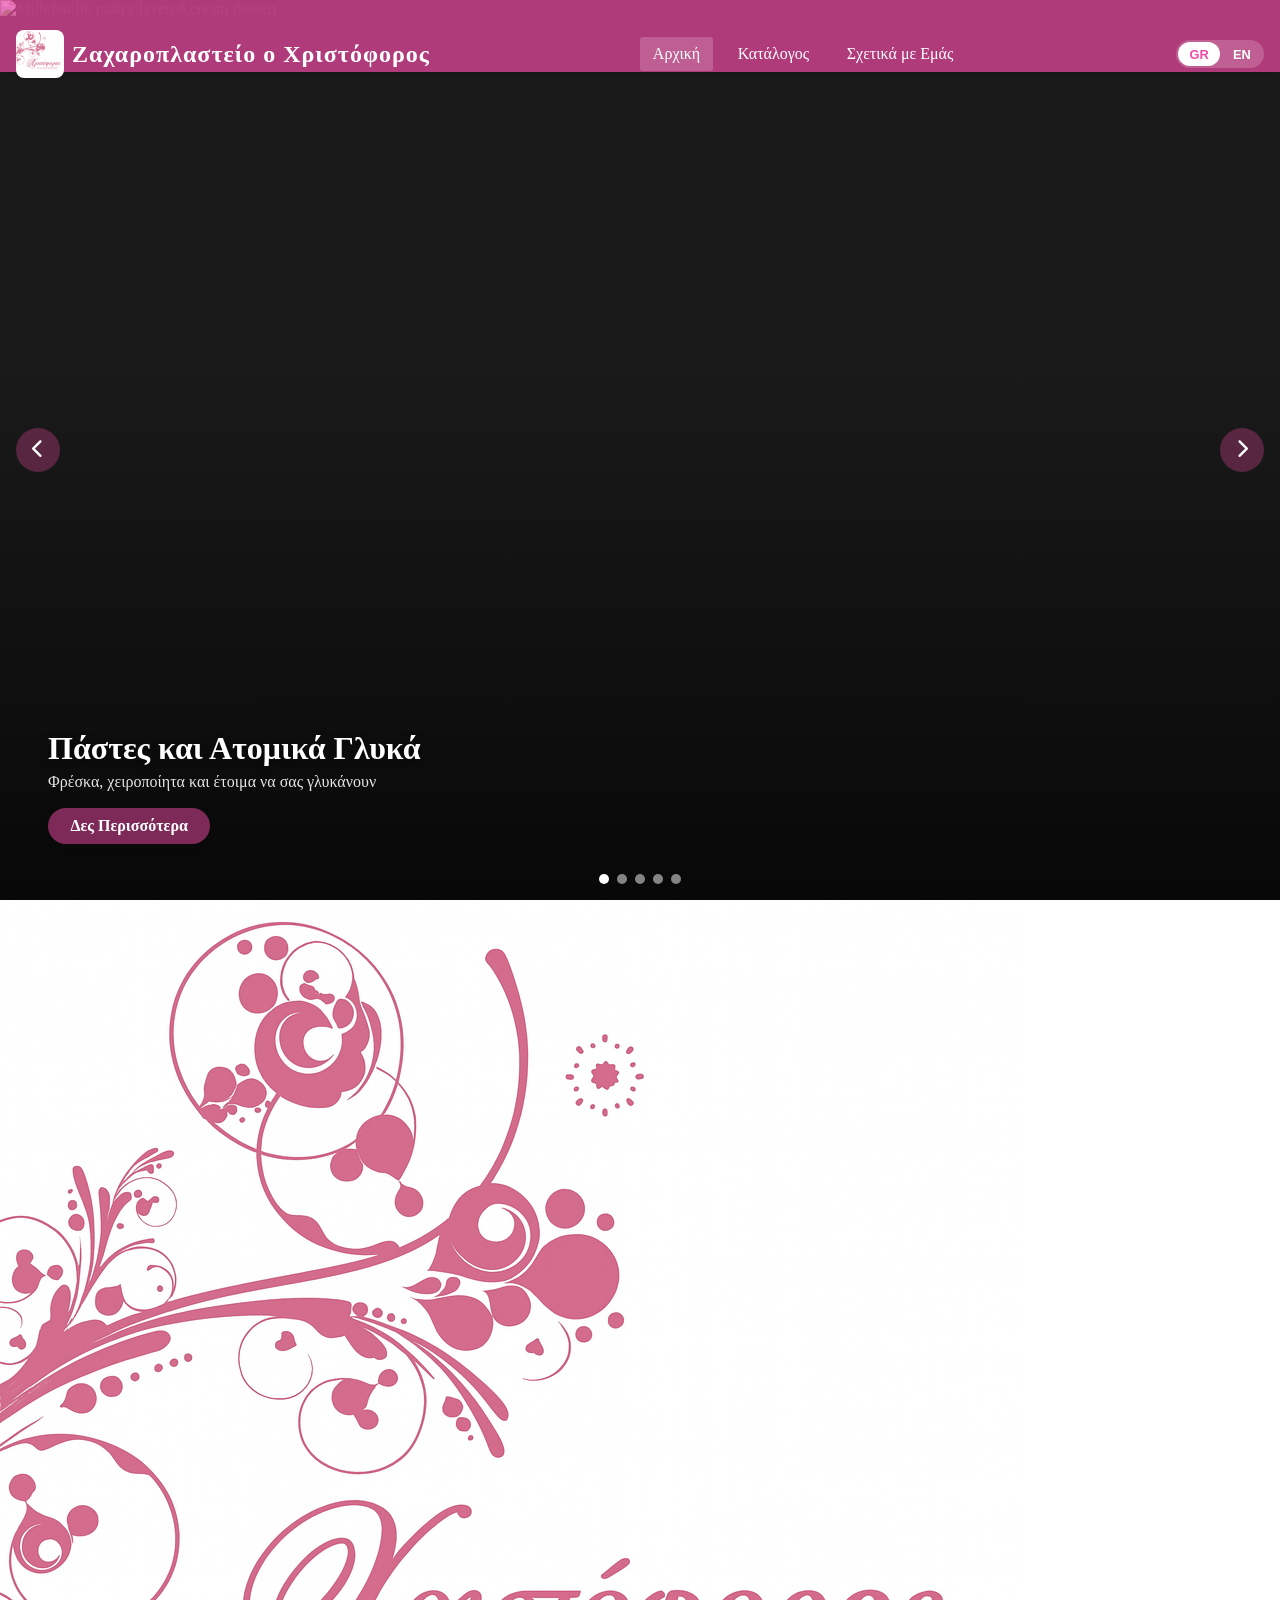
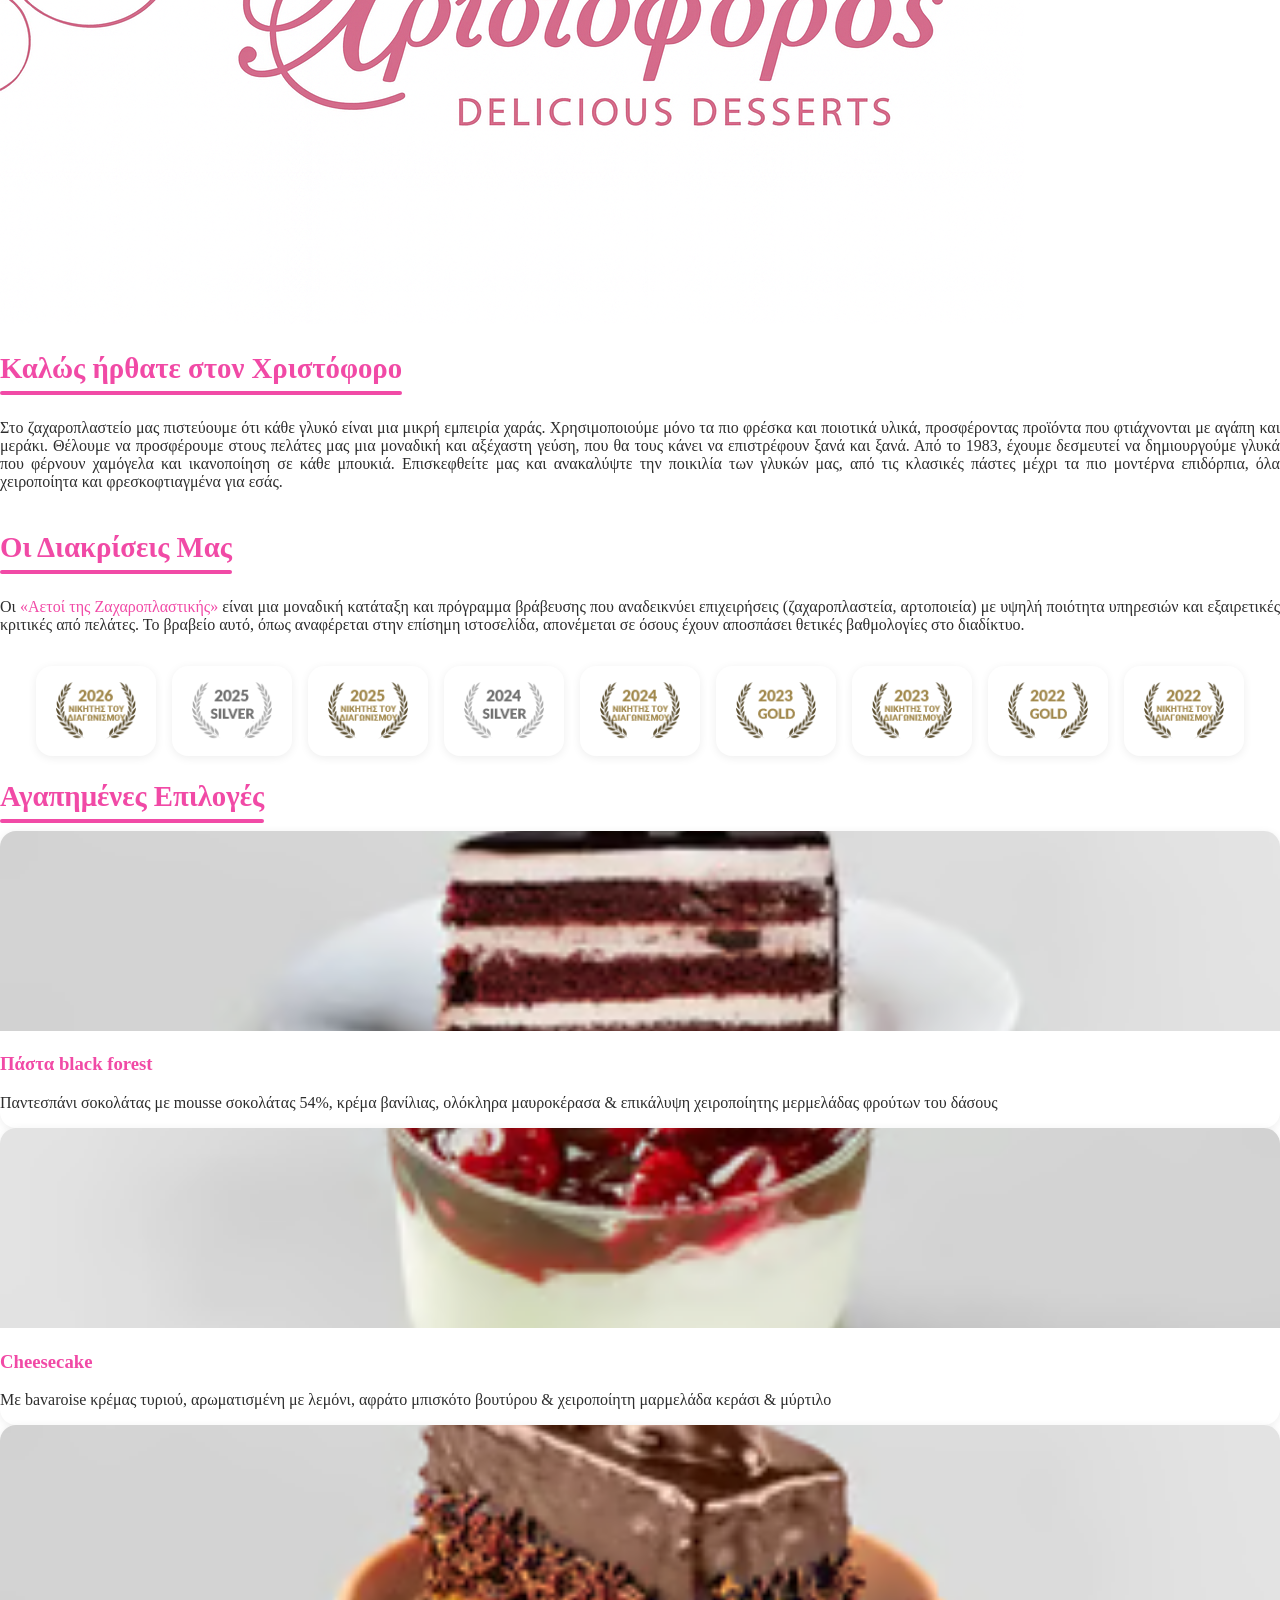
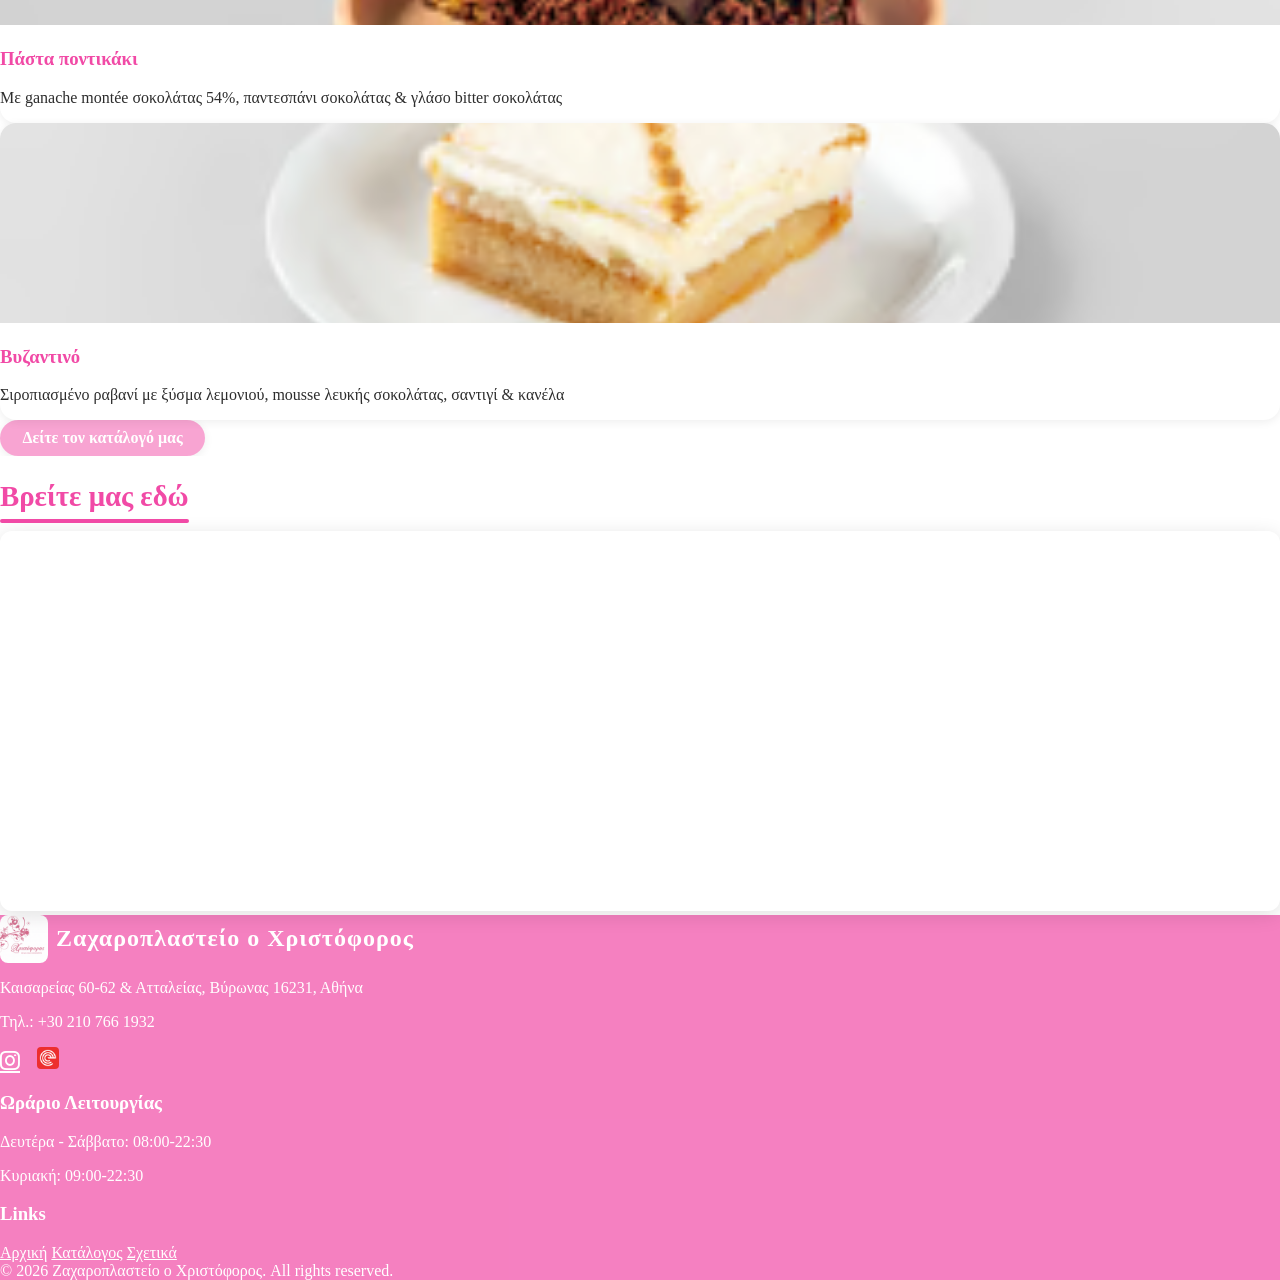
==== index.html @ ccb41dc7 "Add awards section with styling and medal icons" ====
<!DOCTYPE html>
<html lang="el">
<head>
  <meta charset="UTF-8" />
  <meta name="viewport" content="width=device-width, initial-scale=1.0" />
  <title>Ζαχαροπλαστείο Ο Χριστόφορος</title>
  <script src="https://cdn.tailwindcss.com"></script>
  <link rel="stylesheet" href="https://cdnjs.cloudflare.com/ajax/libs/font-awesome/6.5.0/css/all.min.css" />
  <link rel="stylesheet" href="assets/styles.css" />
  <link rel="icon" type="image/svg+xml" href="assets/icons/favicon.svg" />
</head>
<body>
  <!-- CAROUSEL -->
  <section id="carousel" aria-label="Featured items carousel">

    <div class="slide active">
      <img class="slide-img" src="https://images.unsplash.com/photo-1694449053032-c48fd40fce89?q=80&w=1255&auto=format&fit=crop&ixlib=rb-4.1.0&ixid=M3wxMjA3fDB8MHxwaG90by1wYWdlfHx8fGVufDB8fHx8fA%3D%3D" alt="Millefeuille pastry layered cream dessert" />
      <div class="slide-overlay"></div>
      <div class="slide-caption">
        <h2 data-i18n="slide1-title">Πάστες και Ατομικά Γλυκά</h2>
        <p data-i18n="slide1-desc">Φρέσκα, χειροποίητα και έτοιμα να σας γλυκάνουν</p>
      </div>
    </div>

    <div class="slide">
      <img class="slide-img" src="https://images.unsplash.com/photo-1634560604992-7784a29bc419?q=80&w=1170&auto=format&fit=crop&ixlib=rb-4.1.0&ixid=M3wxMjA3fDB8MHxwaG90by1wYWdlfHx8fGVufDB8fHx8fA%3D%3D" alt="Colorful French macarons close-up" />
      <div class="slide-overlay"></div>
      <div class="slide-caption">
        <h2 data-i18n="slide2-title">Μακαρόν</h2>
        <p data-i18n="slide2-desc">Φρέσκα, χειροποίητα μακαρόν με εκλεκτές γεμίσεις και μοναδικές γεύσεις</p>
      </div>
    </div>

    <div class="slide">
      <img class="slide-img" src="https://images.unsplash.com/photo-1741244133035-660d79b51bfd?q=80&w=1074&auto=format&fit=crop&ixlib=rb-4.1.0&ixid=M3wxMjA3fDB8MHxwaG90by1wYWdlfHx8fGVufDB8fHx8fA%3D%3D" alt="Luxury chocolate dessert close-up plating" />
      <div class="slide-overlay"></div>
      <div class="slide-caption">
        <h2 data-i18n="slide3-title">Σοκολατένιες Δημιουργίες</h2>
        <p data-i18n="slide3-desc">Χειροποίητα γλυκά σοκολάτας, πάντα φρέσκα και απολαυστικά</p>
      </div>
    </div>

    <div class="slide">
      <img class="slide-img" src="https://images.unsplash.com/photo-1702742619040-66993ac46ae4?q=80&w=1170&auto=format&fit=crop&ixlib=rb-4.1.0&ixid=M3wxMjA3fDB8MHxwaG90by1wYWdlfHx8fGVufDB8fHx8fA%3D%3D" alt="Fresh baked goods" />
      <div class="slide-overlay"></div>
      <div class="slide-caption">
        <h2 data-i18n="slide4-title">Βουτήματα και Κεράσματα</h2>
        <p data-i18n="slide4-desc">Φρέσκα και πεντανόστιμα βουτήματα και κεράσματα, ιδανικά για κάθε στιγμή</p>
      </div>
    </div>

    <div class="slide">
      <img class="slide-img" src="https://images.unsplash.com/photo-1560801619-01d71da0f70c?q=80&w=1170&auto=format&fit=crop&ixlib=rb-4.1.0&ixid=M3wxMjA3fDB8MHxwaG90by1wYWdlfHx8fGVufDB8fHx8fA%3D%3D" alt="Artisan ice cream scoops and syrup desserts" />
      <div class="slide-overlay"></div>
      <div class="slide-caption">
        <h2 data-i18n="slide5-title">Χειροποίητο Παγωτό</h2>
        <p data-i18n="slide5-desc">Φρέσκο παγωτάκι που μπορείς να απολαύσεις είτε στο χέρι είτε και σε οικογενειακό μέγεθος</p>
      </div>
    </div>

    <!-- Controls -->
    <button class="carousel-arrow" id="prev-btn" aria-label="Previous"><i class="fa fa-chevron-left"></i></button>
    <button class="carousel-arrow" id="next-btn" aria-label="Next"><i class="fa fa-chevron-right"></i></button>
    <a href="menu.html" class="btn-primary" data-i18n="carousel-btn-order">Δες Περισσότερα</a>
    <div id="dots">
      <span class="dot active" data-idx="0"></span>
      <span class="dot" data-idx="1"></span>
      <span class="dot" data-idx="2"></span>
      <span class="dot" data-idx="3"></span>
      <span class="dot" data-idx="4"></span>
    </div>
  </section>

  <!-- INTRO  -->
  <section id="intro" class="py-12 px-6">
    <div class="max-w-6xl mx-auto">
      <div class="grid grid-cols-1 sm:grid-cols-2 gap-6 items-center">
        <!-- Left: Logo -->
        <div class="flex justify-center">
          <img src="assets/icons/logo.png" alt="logo" class="max-w-full sm:max-w-xs md:max-w-sm lg:max-w-md" />
        </div>
        <!-- Right: Text -->
        <div>
          <h2 class="section-title" data-i18n="intro-title">Καλώς ήρθατε στον Χριστόφορο</h2>
          <p class="mt-6 text-lg leading-relaxed text-gray-700" data-i18n="intro-text">
            Στο ζαχαροπλαστείο μας πιστεύουμε ότι κάθε γλυκό είναι μια μικρή εμπειρία χαράς. 
            Χρησιμοποιούμε μόνο τα πιο φρέσκα και ποιοτικά υλικά, προσφέροντας προϊόντα που φτιάχνονται με αγάπη και μεράκι. 
            Θέλουμε να προσφέρουμε στους πελάτες μας μια μοναδική και αξέχαστη γεύση, που θα τους κάνει να επιστρέφουν ξανά και ξανά.
            Από το 1983, έχουμε δεσμευτεί να δημιουργούμε γλυκά που φέρνουν χαμόγελα και ικανοποίηση σε κάθε μπουκιά.
            Επισκεφθείτε μας και ανακαλύψτε την ποικιλία των γλυκών μας, από τις κλασικές πάστες μέχρι τα πιο μοντέρνα επιδόρπια, όλα χειροποίητα και φρεσκοφτιαγμένα για εσάς.
          </p>
        </div>
      </div>
    </div>
  </section>

  <!-- AWARDS -->
  <section id="awards" class="py-12 px-6">
    <div class="max-w-6xl mx-auto">
      <div class="text-center mb-8">
        <h2 class="section-title mx-auto">Οι Διακρίσεις Μας</h2>
        <p class="max-w-3xl mx-auto text-gray-700 mt-4 text-lg">
          Οι <a href="https://www.aetoitiszaxaroplastikis.eu/about" target="_blank" rel="noopener noreferrer" class="text-primary">«Αετοί της Ζαχαροπλαστικής»</a>
          είναι μια μοναδική κατάταξη και πρόγραμμα βράβευσης που αναδεικνύει επιχειρήσεις (ζαχαροπλαστεία, αρτοποιεία) με υψηλή ποιότητα υπηρεσιών και εξαιρετικές κριτικές από πελάτες.
          Το βραβείο αυτό, όπως αναφέρεται στην επίσημη ιστοσελίδα, απονέμεται σε όσους έχουν αποσπάσει θετικές βαθμολογίες στο διαδίκτυο.
        </p>
      </div>

      <div class="awards-list">
        <div class="award-card">
          <img src="assets/icons/medals/laureate_medal_2026.png" alt="Laureate Medal 2026" />
        </div>
        <div class="award-card">
          <img src="assets/icons/medals/silver_medal_2025.png" alt="Silver Medal 2025" />
        </div>
        <div class="award-card">
          <img src="assets/icons/medals/laureate_medal_2025.png" alt="Laureate Medal 2025" />
        </div>
        <div class="award-card">
          <img src="assets/icons/medals/silver_medal_2024.png" alt="Silver Medal 2024" />
        </div>
        <div class="award-card">
          <img src="assets/icons/medals/laureate_medal_2024.png" alt="Laureate Medal 2024" />
        </div>
        <div class="award-card">
          <img src="assets/icons/medals/gold_medal_2023.png" alt="Gold Medal 2023" />
        </div>
        <div class="award-card">
          <img src="assets/icons/medals/laureate_medal_2023.png" alt="Laureate Medal 2023" />
        </div>
        <div class="award-card">
          <img src="assets/icons/medals/gold_medal_2022.png" alt="Gold Medal 2022" />
        </div>
        <div class="award-card">
          <img src="assets/icons/medals/laureate_medal_2022.png" alt="Laureate Medal 2022" />
        </div>
      </div>
    </div>
  </section>

  <!-- FEATURED ITEMS -->
  <section class="py-12 px-6">
    <div class="max-w-7xl mx-auto">
      <div class="text-center mb-12">
        <h2 class="section-title mx-auto" data-i18n="featured-title">Αγαπημένες Επιλογές</h2>
      </div>
      <div class="grid grid-cols-1 sm:grid-cols-2 lg:grid-cols-4 gap-8">

        <div class="feat-card">
          <img src="assets/menu/black-forest.avif" alt="Black Forest Pastry" />
          <div class="p-4">
            <h3 class="font-bold text-lg" data-i18n="feat1-name">Πάστα black forest</h3>
            <p class="text-gray-500 text-sm mt-1" data-i18n="feat1-desc"> Παντεσπάνι σοκολάτας με mousse σοκολάτας 54%, κρέμα βανίλιας, ολόκληρα μαυροκέρασα & επικάλυψη χειροποίητης μερμελάδας φρούτων του δάσους</p>
          </div>
        </div>

        <div class="feat-card">
          <img src="assets/menu/cheesecake.avif" alt="Cheesecake" />
          <div class="p-4">
            <h3 class="font-bold text-lg" data-i18n="feat2-name">Cheesecake</h3>
            <p class="text-gray-500 text-sm mt-1" data-i18n="feat2-desc"> Με bavaroise κρέμας τυριού, αρωματισμένη με λεμόνι, αφράτο μπισκότο βουτύρου & χειροποίητη μαρμελάδα κεράσι & μύρτιλο</p>
          </div>
        </div>

        <div class="feat-card">
          <img src="assets/menu/pasta-pontikaki.avif" alt="Pasta mice" />
          <div class="p-4">
            <h3 class="font-bold text-lg" data-i18n="feat3-name">Πάστα ποντικάκι</h3>
            <p class="text-gray-500 text-sm mt-1" data-i18n="feat3-desc"> Με ganache montée σοκολάτας 54%, παντεσπάνι σοκολάτας & γλάσο bitter σοκολάτας</p>
          </div>
        </div>

        <div class="feat-card">
          <img src="assets/menu/byzantino.avif" alt="Byzantine" />
          <div class="p-4">
            <h3 class="font-bold text-lg" data-i18n="feat4-name">Βυζαντινό</h3>
            <p class="text-gray-500 text-sm mt-1" data-i18n="feat4-desc"> Σιροπιασμένο ραβανί με ξύσμα λεμονιού, mousse λευκής σοκολάτας, σαντιγί & κανέλα</p>
          </div>
        </div>
      </div>
      <div class="text-center mt-10">
        <a href="menu.html" class="btn-primary" data-i18n="view-menu-btn">Δείτε τον κατάλογό μας</a>
      </div>
    </div>
  </section>

  <script src="js/translations.js"></script>
  <script src="js/load-components.js"></script>
  <script src="js/scroll-reveal.js"></script>
  <script src="js/carousel.js"></script>
</body>
</html>
---- assets/styles.css ----
:root {
  --primary: rgb(241, 74, 166);
  --primary-07: rgba(241, 74, 166, 0.7);
  --primary-05: rgba(241, 74, 166, 0.5);
  --primary-03: rgba(241, 74, 166, 0.3);
  --primary-01: rgba(241, 74, 166, 0.1);
  --white: #FFFFFF;
  --text-dark: #2D2D2D;
  --text-light: #FFFFFF;
  --shadow: rgba(255,255,255,0.18);
  --overlay-gradient: linear-gradient(to top, rgba(0,0,0,0.7) 0%, transparent 60%);
}

/* Base Styles */
* { box-sizing: border-box; }

html { scroll-behavior: smooth; }
html, body { width: 100%; margin: 0; padding: 0; }

body {
  font-family: Tahoma, Verdana;
  color: var(--text-dark); background-color: var(--white);
  overflow-x: hidden;
}

main { position: relative; }
p { text-align: justify; }

/* Utility Classes */
.scale-105, .btn-primary:hover, .value-pill:hover, .feat-card:hover img { transform: scale(1.05); }
.scale-120 { transform: scale(1.2); }
.shadow-sm, .btn-primary, .feat-card, .menu-card, .value-pill { box-shadow: 0 2px 10px rgba(0,0,0,0.07); }
.shadow-md, #navbar, #mobile-menu { box-shadow: 0 2px 12px rgba(0,0,0,0.15); }
.shadow-lg, .btn-primary:hover, .feat-card:hover, .menu-card:hover, .value-pill:hover { box-shadow: 0 8px 24px var(--primary-03); }
.shadow-frame, .map-container iframe { box-shadow: 0 4px 20px rgba(0,0,0,0.12); }
.shadow-info, .info-card { box-shadow: 0 2px 12px rgba(0,0,0,0.07); }
.shadow-info-hover, .info-card:hover { box-shadow: 0 8px 28px var(--primary-01); }
.shadow-photo, .photo-placeholder { box-shadow: 0 4px 20px rgba(0,0,0,0.15); }

/* Scroll Reveal Animation */
section:not(#carousel):not(.menu-hero):not(.about-hero):not(#map-section):not(.menu-section),
.feat-card, .menu-card, .info-card, .value-pill {
  opacity: 0;
  transform: translateY(30px);
  transition: opacity 0.6s ease, transform 0.6s ease;
}
section:not(#carousel):not(.menu-hero):not(.about-hero):not(#map-section):not(.menu-section).reveal,
.feat-card.reveal, .menu-card.reveal, .info-card.reveal, .value-pill.reveal {
  opacity: 1;
  transform: translateY(0);
}

/* Sticky Navbar */
#navbar {
  position: fixed; top: 0; left: 0; right: 0; z-index: 1000;
  background: var(--primary-07);
  height: 70px; padding-bottom: 4.5rem;
}

.nav-logo { /* Brand Logo */
  font-size: 1.5rem; font-weight: 800; color: var(--text-light);
  text-decoration: none; letter-spacing: 1px; display: flex;
  align-items: center; gap: 0.5rem; transition: transform 0.8s ease;
}

.nav-logo img {
  height: 3rem; width: auto; border-radius: 8px;
  transition: transform 1s cubic-bezier(0.68, -0.55, 0.265, 1.55);
}

.nav-logo:hover img { transform: rotate(360deg); }

.nav-link { /* Navigation Links */
  color: var(--text-light); text-decoration: none; font-weight: 500;
  padding: 0.5rem 0.8rem; border-radius: 3px;
  transition: background 0.25s, color 0.25s, letter-spacing 0.25s;
}

.nav-link:hover { background: var(--shadow); }
.nav-link.active { background: var(--shadow); }

.lang-toggle { /* Language Toggle */
  display: flex; background: var(--shadow); border-radius: 20px;
  padding: 2px; gap: 2px;
}

.lang-btn {
  cursor: pointer; padding: 0.3rem 0.7rem; border-radius: 18px; border: none;
  background: transparent; color: var(--text-light); font-size: 0.8rem;
  font-weight: 600; transition: background 1.4s cubic-bezier(0.34, 1.56, 0.64, 1), color 1.4s cubic-bezier(0.34, 1.56, 0.64, 1);
}

.lang-btn:hover { background: var(--shadow); }
.lang-btn.lang-active { background: var(--text-light); color: var(--primary); }

/* Mobile & Desktop Navigation Toggle */
.nav-wrapper { max-width: 80rem; margin: 0 auto; padding: 0.75rem 1rem; display: flex; align-items: center; justify-content: space-between; flex-wrap: wrap; gap: 0.5rem; }
#desktop-nav { display: none; align-items: center; gap: 0.75rem; }
.gooey-nav { filter: url("#gooey-filter"); }
.gooey-nav .nav-link { position: relative; overflow: hidden; }
.nav-link .gooey-particle {
  position: absolute;
  border-radius: 50%;
  background: rgba(255,255,255,0.9);
  pointer-events: none;
  mix-blend-mode: screen;
  transform: translate(-50%, -50%) scale(0);
  opacity: 0.85;
}
@keyframes gooey-pop {
  0% { transform: translate(-50%, -50%) scale(0.2); opacity: 1; }
  100% { transform: translate(calc(-50% + var(--dx)), calc(-50% + var(--dy))) scale(0.6); opacity: 0; }
}

.nav-controls { display: flex; align-items: center; gap: 0.5rem; }
#nav-toggle { display: block; color: var(--text-light); margin-left: 0.5rem; font-size: 1.5rem; background: none; border: none; cursor: pointer; }

#mobile-menu { /* Mobile Menu / Hamburger Menu */
  max-height: 0; overflow: hidden;
  transition: max-height 0.4s ease-out, padding-top 0.4s ease-out, padding-bottom 0.4s ease-out;
  background: var(--primary-07);
  padding: 0 1rem;
}

#mobile-menu.open { max-height: 500px; transition: max-height 0.6s ease-out; padding-right: 1rem; padding-left: 1rem;}
#mobile-menu .nav-link { display: block; padding: 0.5rem; margin-bottom: 0.3rem; }

/* Responsivity for nav bar */
@media (max-width: 460px) {.nav-logo { font-size: 0; }}
@media (max-width: 480px) {
  .lang-toggle { padding: 1px; gap: 1px; }
  .lang-btn { padding: 0.2rem 0.5rem; font-size: 0.65rem; }
}
@media (min-width: 800px) {
  #desktop-nav { display: flex; }
  #nav-toggle { display: none; }
  #mobile-menu { max-height: 0; overflow: hidden; }
} 

/* Transition styling for tranlatable elements with data-i18n */
[data-i18n] { opacity: 1; transition: opacity 0.4s ease-in-out; }
[data-i18n].translating { opacity: 0; }

/* Primary button */
.btn-primary {
  display: inline-block;
  padding: 0.55rem 1.4rem;
  border-radius: 25px;
  background: var(--primary-05) !important;
  color: var(--text-light);
  font-weight: 700;
  text-decoration: none;
  transition: transform 0.2s, box-shadow 0.2s;
}

.btn-primary:hover {
  background: var(--primary) !important;
}

#awards a {
  color: var(--primary);
  text-decoration: none;
  transition: text-decoration 0.2s ease, color 0.2s ease;
}

#awards a:hover {
  text-decoration: underline;
}

.awards-list {
  display: flex;
  flex-wrap: wrap;
  justify-content: center;
  gap: 1rem;
  margin-top: 2rem;
}

.award-card {
  display: flex;
  justify-content: center;
  align-items: center;
  min-width: 120px;
  max-width: 180px;
  padding: 1rem;
  border-radius: 1rem;
  background: #fff;
  box-shadow: 0 2px 10px rgba(0,0,0,0.07);
  transition: transform 0.25s ease, box-shadow 0.25s ease;
}

.award-card img {
  max-width: 5rem;
  max-height: 5rem;
  width: auto;
  height: auto;
}

.award-card:hover {
  transform: translateY(-4px) scale(1.03);
  box-shadow: 0 8px 24px var(--primary-03);
}


/* Map section */
#map-section { 
  background: var(--white);
  position: relative;
  z-index: 3;
}

.map-container iframe {
  border-radius: 12px;
}

/* Footer */
footer {
  background: var(--primary-07);
  color: var(--text-light);
}

@media (max-width: 920px) {
  footer .grid {
    grid-template-columns: 1fr;
    gap: 2rem;
  }
}

@media (min-width: 921px) {
  footer .grid {
    grid-template-columns: repeat(3, 1fr);
    gap: 8rem;
  }
}

footer a { color: var(--white); transition: color 0.2s, text-decoration 0.2s; }
footer a:hover {text-decoration: underline; }
footer p { text-align: left; }
footer .nav-logo + p { margin-top: 1rem; }

.social-icon {
  font-size: 1.4rem;
  margin-right: 0.8rem;
  transition: transform 0.2s;
  display: inline-flex;
  align-items: center;
  justify-content: center;
}

.social-icon img {
  height: 1.4rem;
  width: 1.4rem;
  object-fit: contain;
  border-radius: 4px;
}

/* INDEX HTML SPECIFIC STYLINGS */

/* Hero Carousel */
#carousel {
  position: relative;
  overflow: hidden;
  width: 100vw;
  height: calc(100dvh);
  background: #1a1a1a;
  margin-left: calc(-50vw + 50%);
}

@media (max-width: 767px) { 
  #carousel { 
    height: 100vh;
    width: 100vw;
    margin-left: calc(-50vw + 50%);
  } 
}

.slide {
  position: absolute;
  inset: 0;
  opacity: 0;
  transition: opacity 0.8s ease;
  display: flex;
  align-items: flex-end;
}

.slide.active { opacity: 1; z-index: 1; }

.slide-img {
  position: absolute;
  inset: 0;
  width: 100%;
  height: 100%;
  object-fit: cover;
}

.slide-overlay {
  position: absolute;
  inset: 0;
  background: var(--overlay-gradient);
}

.slide-caption {
  position: relative;
  z-index: 2;
  padding: 2rem 3rem;
  margin-bottom: 4rem;
  color: var(--text-light);
}

.slide-caption h2 {
  font-size: 2rem;
  font-weight: 800;
  margin: 0 0 0.4rem;
  text-shadow: 0 2px 6px rgba(0,0,0,0.5);
}

@media (max-width: 767px) { .slide-caption h2 { font-size: 1.3rem; } }
@media (max-width: 767px) { .slide-caption { padding: 2rem 1rem; margin-bottom: 3rem; } }
@media (max-width: 480px) {
  .slide-caption h2 {
    font-size: 1rem;
  }

  .slide-caption p {
    font-size: 0.8rem;
  }

  .slide-caption {
    padding: 1.5rem 0.75rem;
    margin-bottom: 3rem;
  }

  #carousel .btn-primary {
    padding: 0.45rem 1.1rem;
    font-size: 0.85rem;
  }
}
.slide-caption p {
  font-size: 1rem;
  margin: 0 0 0.8rem;
  opacity: 0.9;
  text-align: left;
}

#carousel .btn-primary {
  position: absolute;
  bottom: 3.5rem;
  left: 3rem;
  z-index: 15;
}

@media (max-width: 767px) {
  #carousel .btn-primary {
    bottom: 2.5rem;
    left: 1rem;
  }
}

/* Prev / Next arrows on Carousel*/
.carousel-arrow {
  position: absolute;
  top: 50%;
  transform: translateY(-50%);
  z-index: 10;
  background: var(--primary-03);
  color: #fff;
  border: none;
  width: 44px;
  height: 44px;
  border-radius: 50%;
  font-size: 1.2rem;
  cursor: pointer;
  display: flex;
  align-items: center;
  justify-content: center;
  transition: background 0.2s;
}

.carousel-arrow:hover { background: var(--primary); }
#prev-btn { left: 1rem; }
#next-btn { right: 1rem; }

/* Dot indicators for slides on carousel*/
#dots {
  position: absolute;
  bottom: 1rem;
  left: 50%;
  transform: translateX(-50%);
  display: flex;
  gap: 8px;
  z-index: 10;
}

.dot {
  width: 10px; height: 10px;
  border-radius: 50%;
  background: rgba(255,255,255,0.5);
  cursor: pointer;
  transition: background 0.3s;
}

.dot.active { background: var(--text-light); }

/* Section headings */
.section-title {
  font-size: 1.8rem;
  font-weight: 800;
  color: var(--primary);
  position: relative;
  display: inline-block;
  text-align: center;
  margin-bottom: 0.5rem;
}

.section-title::after {
  content: '';
  display: block;
  height: 4px;
  border-radius: 2px;
  background: var(--primary);
  margin-top: 6px;
  width: 100%;
}

/* Featured cards */
.feat-card {
  background: #fff;
  border-radius: 16px;
  overflow: hidden;
  transition: transform 0.25s, box-shadow 0.25s;
  cursor: pointer;
}

.feat-card:hover {
  transform: translateY(-6px);
}

.feat-card img {
  width: 100%;
  height: 200px;
  object-fit: cover;
  transition: transform 0.4s;
}



.feat-card h3, .feat-card h2 {
  color: var(--primary) !important;
  font-weight: 700;
  text-align: left;
}

.feat-card p {
  text-align: left;
}

.feat-card .item-name,
.feat-card .item-price {
  color: var(--primary) !important;
  text-align: left;
}

.feat-card > div > p:has(+ p) {
  color: #666;
}

.feat-card > div > p.font-bold {
  color: var(--primary) !important;
}

/* MENU.HTML SPECIFIC STYLINGS */

/* ── Parallax Wrapper for Content Over Hero ───── */
#parallax-wrapper {
  position: relative;
  z-index: 2;
  background: white;
}

/* ── Menu Category Buttons Container ───────────── */
#parallax-wrapper > div[class*="py-4"][class*="px-4"] {
  background: var(--white);
}

/* ── Menu Category Buttons ───────────────────── */
.menu-category-btn {
  display: inline-flex;
  align-items: center;
  gap: 0.5rem;
  padding: 0.3rem 0.8rem;
  border-radius: 20px;
  font-size: 0.9rem;
  font-weight: 600;
  color: var(--primary-07);
  background: transparent;
  border: 2px solid var(--primary-03);
  cursor: pointer;
  transition: all 0.3s ease;
}

.menu-category-btn:hover {
  background-color: var(--primary-01);
  border-color: var(--primary-05);
  color: var(--primary-07);
}

.menu-category-btn.active {
  background-color: var(--primary-07);
  color: var(--text-light);
  border-color: var(--primary-07);
}

@media (max-width: 768px) {
  .menu-category-btn {
    padding: 0.25rem 0.6rem;
    font-size: 0.8rem;
  }
}

@media (max-width: 480px) {
  .menu-category-btn {
    padding: 0.2rem 0.5rem;
    font-size: 0.7rem;
  }
}

/* Hide all menu sections by default */
main > section.menu-section {
  display: none;
  margin-top: 0;
}

/* Show only active menu section */
main > section.menu-section.active {
  display: block;
  margin-top: 0;
  animation: fadeInMenu 0.4s ease-in-out;
}

.menu-section > .grid {
  grid-template-columns: repeat(3, 1fr);
}

@media (max-width: 900px) {
  .menu-section > .grid {
    grid-template-columns: 1fr !important;
  }
}

@keyframes fadeInMenu {
  from {
    opacity: 0;
    transform: translateY(10px);
  }
  to {
    opacity: 1;
    transform: translateY(0);
  }
}

/* Menu item card */
.menu-card {
  background: #fff;
  border-radius: 14px;
  padding: 1.2rem;
  transition: transform 0.25s, box-shadow 0.25s;
  display: flex;
  flex-direction: row;
  gap: 1rem;
}

.menu-card:hover {
  transform: translateY(-5px);
}

.menu-card .item-image {
  flex-shrink: 0;
  width: 100px;
  height: 100px;
  border-radius: 12px;
  background: var(--primary-01);
  display: flex;
  align-items: center;
  justify-content: center;
  font-size: 2.2rem;
  color: var(--primary-05);
  overflow: hidden;
}

.menu-card .item-image img {
  width: 100%;
  height: 100%;
  object-fit: cover;
  border-radius: 12px;
}

.menu-card .item-content {
  flex: 1;
  display: flex;
  flex-direction: column;
}

.menu-card .item-name {
  font-size: 1rem;
  font-weight: 700;
  color: var(--primary);
}

.menu-card .item-desc {
  font-size: 0.875rem;
  color: #666;
  margin-top: 0.3rem;
  flex: 1;
}

.menu-card .item-price {
  font-size: 1rem;
  font-weight: 700;
  color: var(--primary);
  margin-top: 0.7rem;
}

@media (max-width: 480px) {
  .menu-card {
    padding: 0.85rem;
    gap: 0.75rem;
  }

  .menu-card .item-image {
    width: 70px;
    height: 70px;
    border-radius: 8px;
    font-size: 1.5rem;
  }

  .menu-card .item-name {
    font-size: 0.85rem;
  }

  .menu-card .item-desc {
    font-size: 0.7rem;
    margin-top: 0.2rem;
  }

  .menu-card .item-price {
    font-size: 0.8rem;
    margin-top: 0.4rem;
  }
}

/* ── Hero banners ──────────────────────────────── */
.menu-hero, .about-hero {
  background-image: var(--overlay-gradient), url('cover.avif');
  background-size: cover;
  background-position: center;
  min-height: 100dvh;
  display: flex;
  flex-direction: column;
  justify-content: center;
  align-items: center;
  text-align: center;
  color: var(--text-light);
  position: relative;
  z-index: 1;
}

@media (max-width: 767px) { 
  .menu-hero, .about-hero { 
    min-height: 100dvh;
  } 
} 
/* Make minimum height of hero be 520 px */
.menu-hero h1, .about-hero h1 {
  text-shadow: 0 2px 4px rgba(0,0,0,0.6), 0 4px 12px rgba(0,0,0,0.5);
}

.menu-hero p, .about-hero p {
  text-shadow: 0 1px 3px rgba(0,0,0,0.9), 0 3px 10px rgba(0,0,0,0.75);
}

/* ── Info cards (about_us.html) ────────────────── */
.info-card {
  background: #fff;
  border-radius: 16px;
  padding: 2rem;
  transition: transform 0.25s, box-shadow 0.25s;
}

.info-card:hover {
  transform: translateY(-5px);
}

/* ── Value pills (about_us.html) ───────────────── */
.value-pill {
  display: inline-flex;
  align-items: center;
  gap: 0.5rem;
  padding: 0.55rem 1.4rem;
  border-radius: 25px;
  background: var(--primary-05) !important;
  color: var(--text-light);
  font-weight: 700;
  font-size: 0.95rem;
  transition: transform 0.2s, box-shadow 0.2s;
}

.value-pill:hover {
  background: var(--primary) !important;
}

@media (max-width: 767px) {
  .section-title {
    font-size: 1.75rem !important;
  }
}

@media (max-width: 480px) {
  .value-pill {
    padding: 0.45rem 1.1rem;
    font-size: 0.75rem;
    gap: 0.4rem;
  }

  .about-section {
    padding: 1.25rem !important;
  }

  #parallax-wrapper main {
    padding-top: 1rem !important;
    padding-bottom: 1rem !important;
  }

  #parallax-wrapper > div[class*="py-4"] {
    padding: 1rem 0.5rem 0.1rem 0.5rem !important;
  }

  #parallax-wrapper > div[class*="py-4"] .flex {
    gap: 0.5rem !important;
  }

  .menu-section > div[class*="py-12"] {
    padding: 0.25rem 0.5rem !important;
  }

  .menu-section > .grid {
    gap: 0.25rem !important;
  }

  .menu-card {
    gap: 0.25rem !important;
  }

  .menu-section {
    margin-top: 0.1rem !important;
  }

  #map-section {
    margin-top: 0 !important;
  }

  #intro,
  .feat-card {
    background: #fff;
  }

  #intro {
    padding: 0.75rem 1rem !important;
  }

  #intro p {
    font-size: 0.95rem !important;
  }

  section[style*="py-16"] {
    padding-top: 1rem !important;
    padding-bottom: 1rem !important;
  }

  .feat-card img {
    height: 120px;
  }

  .feat-card h3 {
    font-size: 0.95rem !important;
  }

  .feat-card p {
    font-size: 0.7rem !important;
  }

  .feat-card > div {
    padding: 0.75rem !important;
  }

  .about-hero h1,
  .menu-hero h1 {
    font-size: 1.875rem !important;
  }

  .section-title {
    font-size: 1.25rem !important;
    text-align: center;
  }

  p {
    text-align: left !important;
  }

  .carousel-arrow {
    width: 32px !important;
    height: 32px !important;
    font-size: 0.85rem !important;
  }
}

/* ── Team photo placeholder (about_us.html) ───── */
.photo-placeholder {
  width: 100%;
  height: 320px;
  border-radius: 16px;
  object-fit: cover;
  transition: transform 0.4s;
}

/* ── 404 content (404_not_found.html) ──────────── */
.error-content {
  flex: 1;
  display: flex;
  flex-direction: column;
  align-items: center;
  justify-content: center;
  padding: 4rem 1.5rem;
  text-align: center;
}

.error-code {
  font-size: 8rem;
  font-weight: 900;
  line-height: 1;
  color: var(--primary);
}

@media (max-width: 767px) { .error-code { font-size: 5rem; } }

.error-icon {
  font-size: 5rem;
  margin-bottom: 1rem;
  animation: wobble 2s ease-in-out infinite;
}

@keyframes wobble {
  0%, 100% { transform: rotate(-5deg); }
  50%       { transform: rotate(5deg); }
}

/* ── About Us Section Styling ─────────────────────────────── */
.about-section {
  background: var(--primary-01);
  border-radius: 20px;
  padding: 2rem;
}
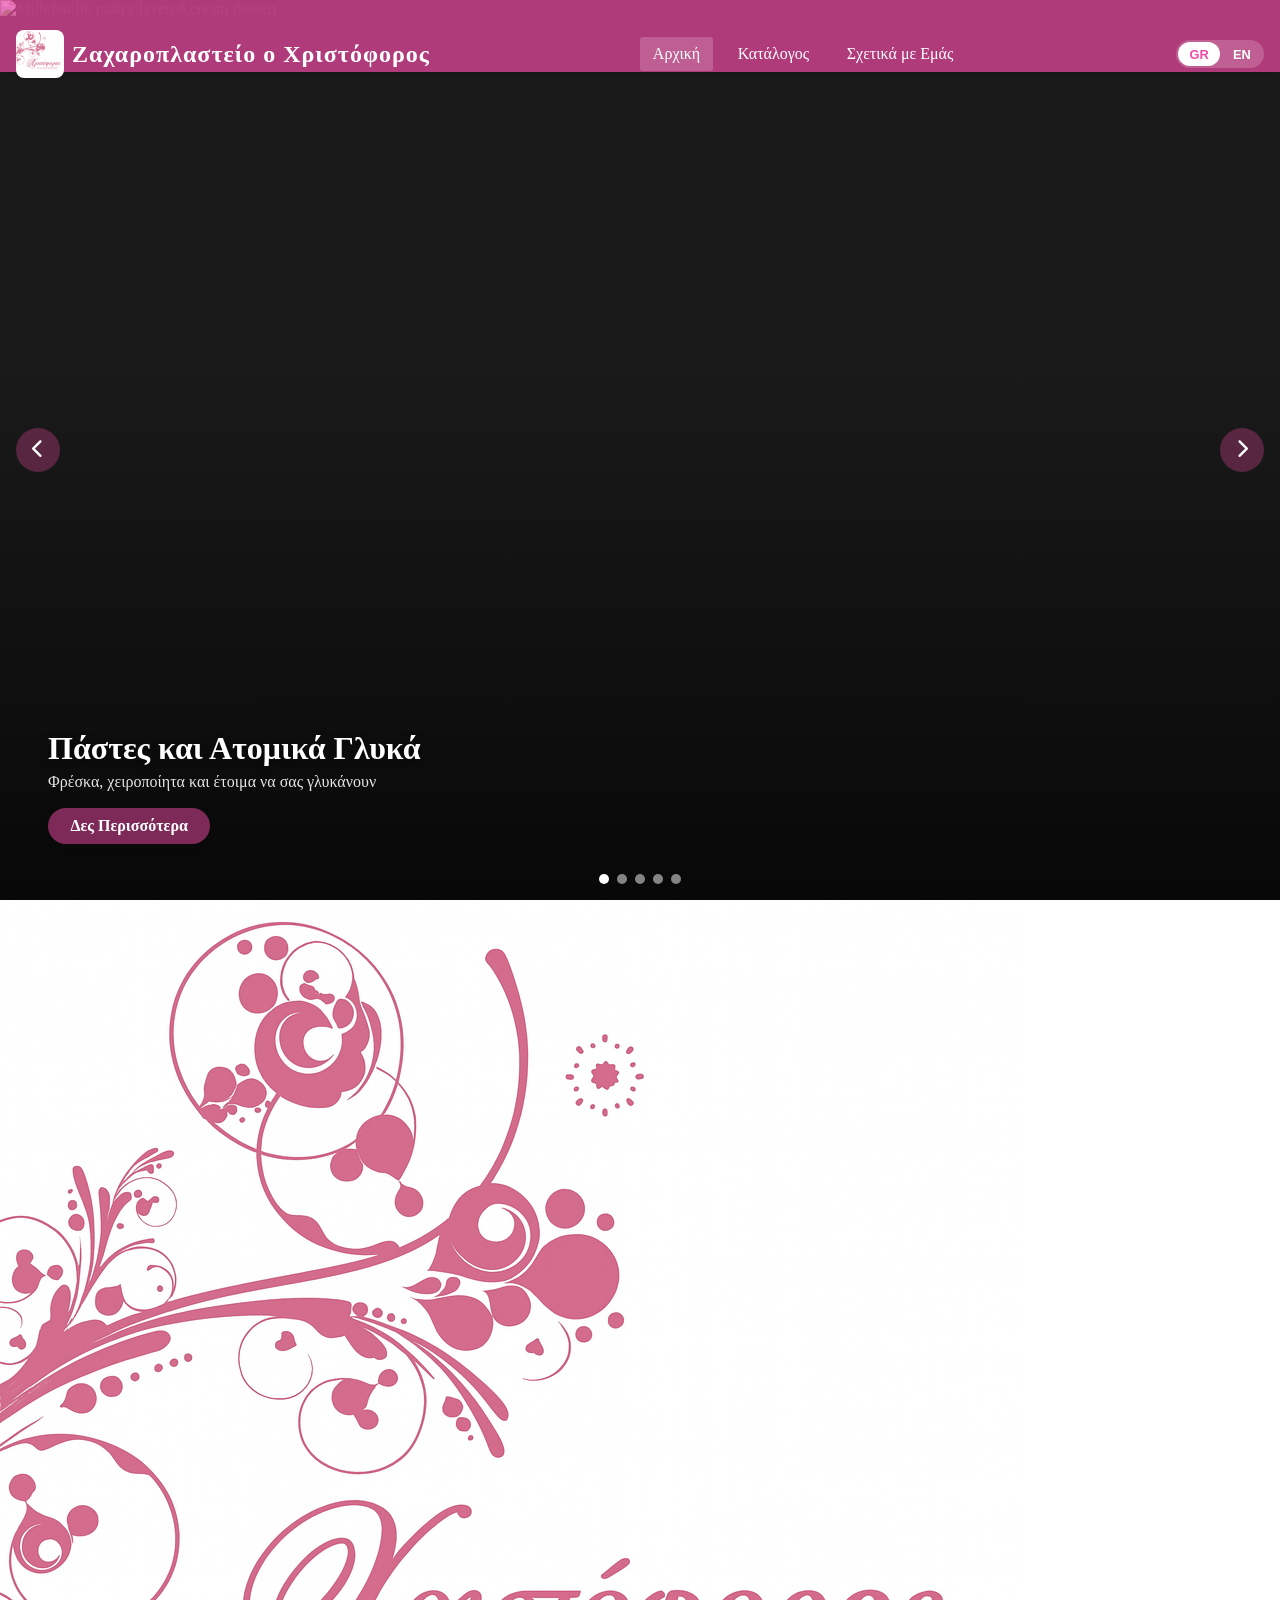
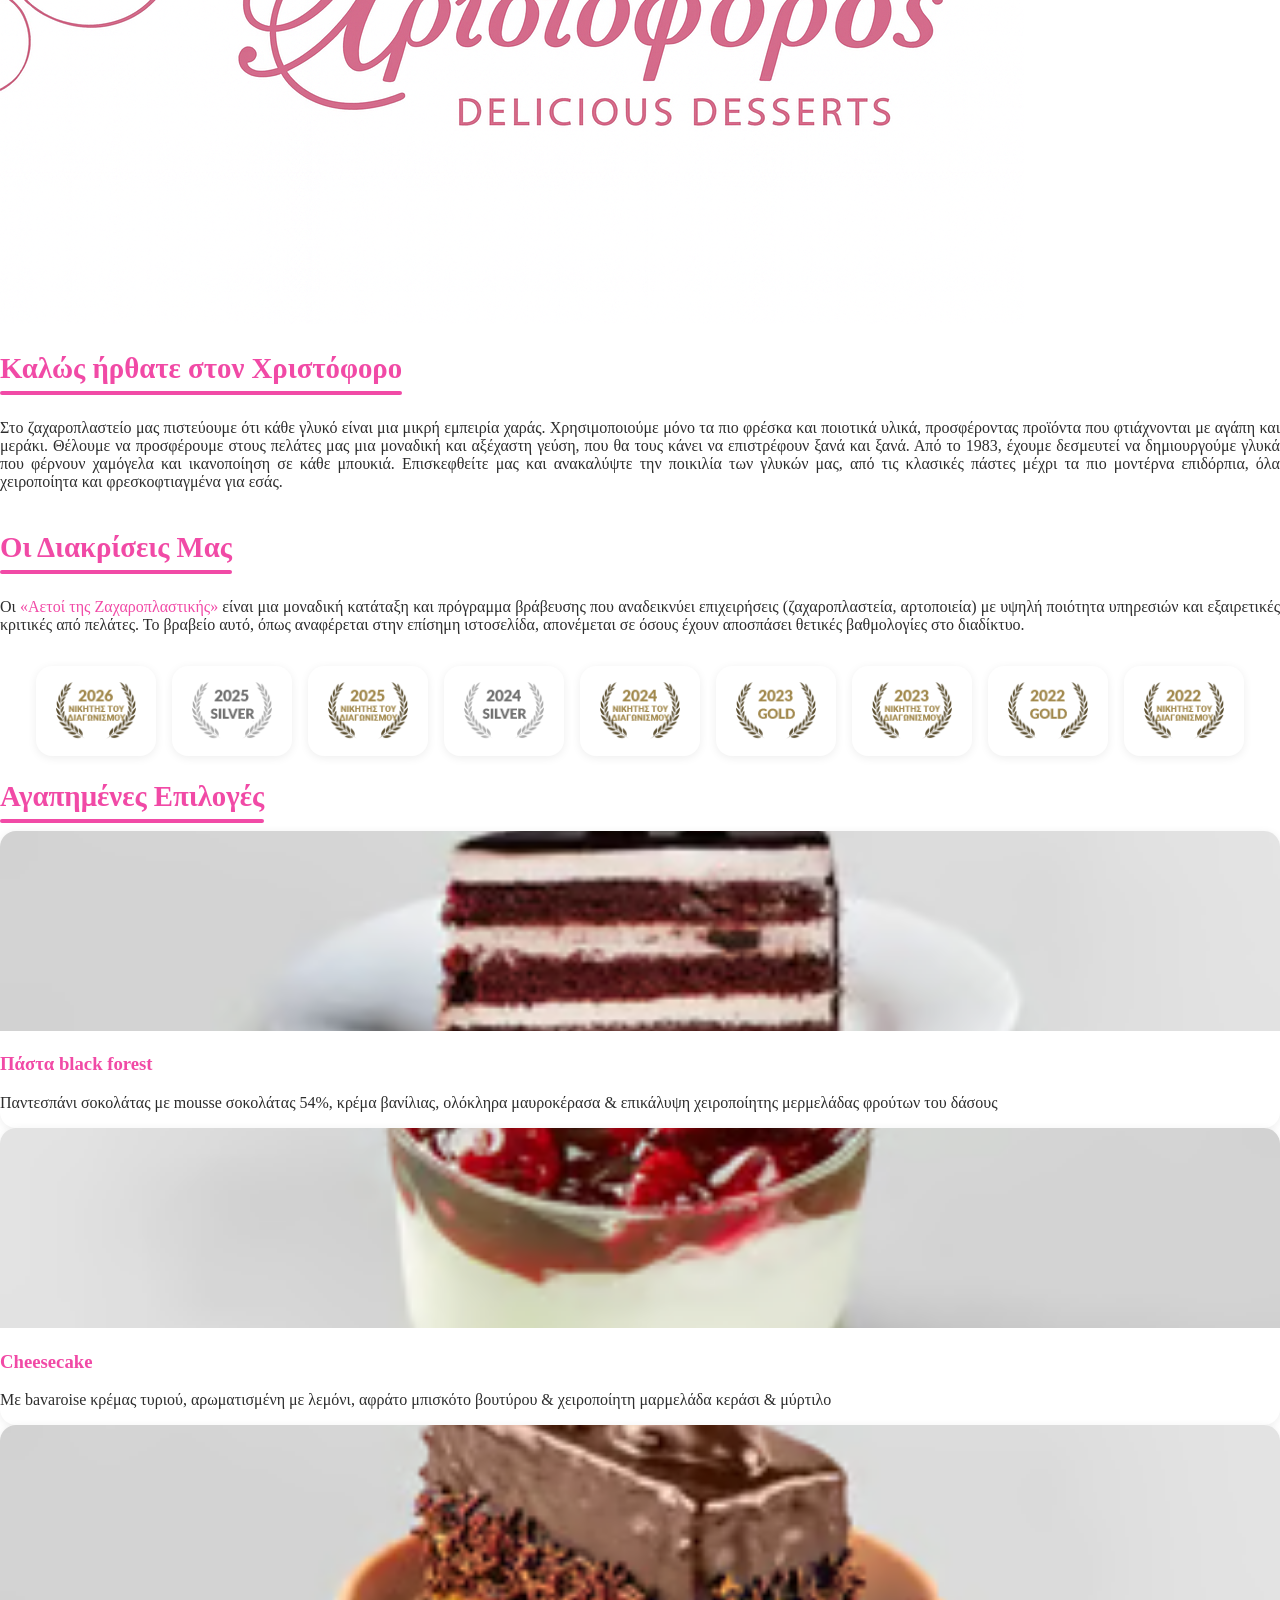
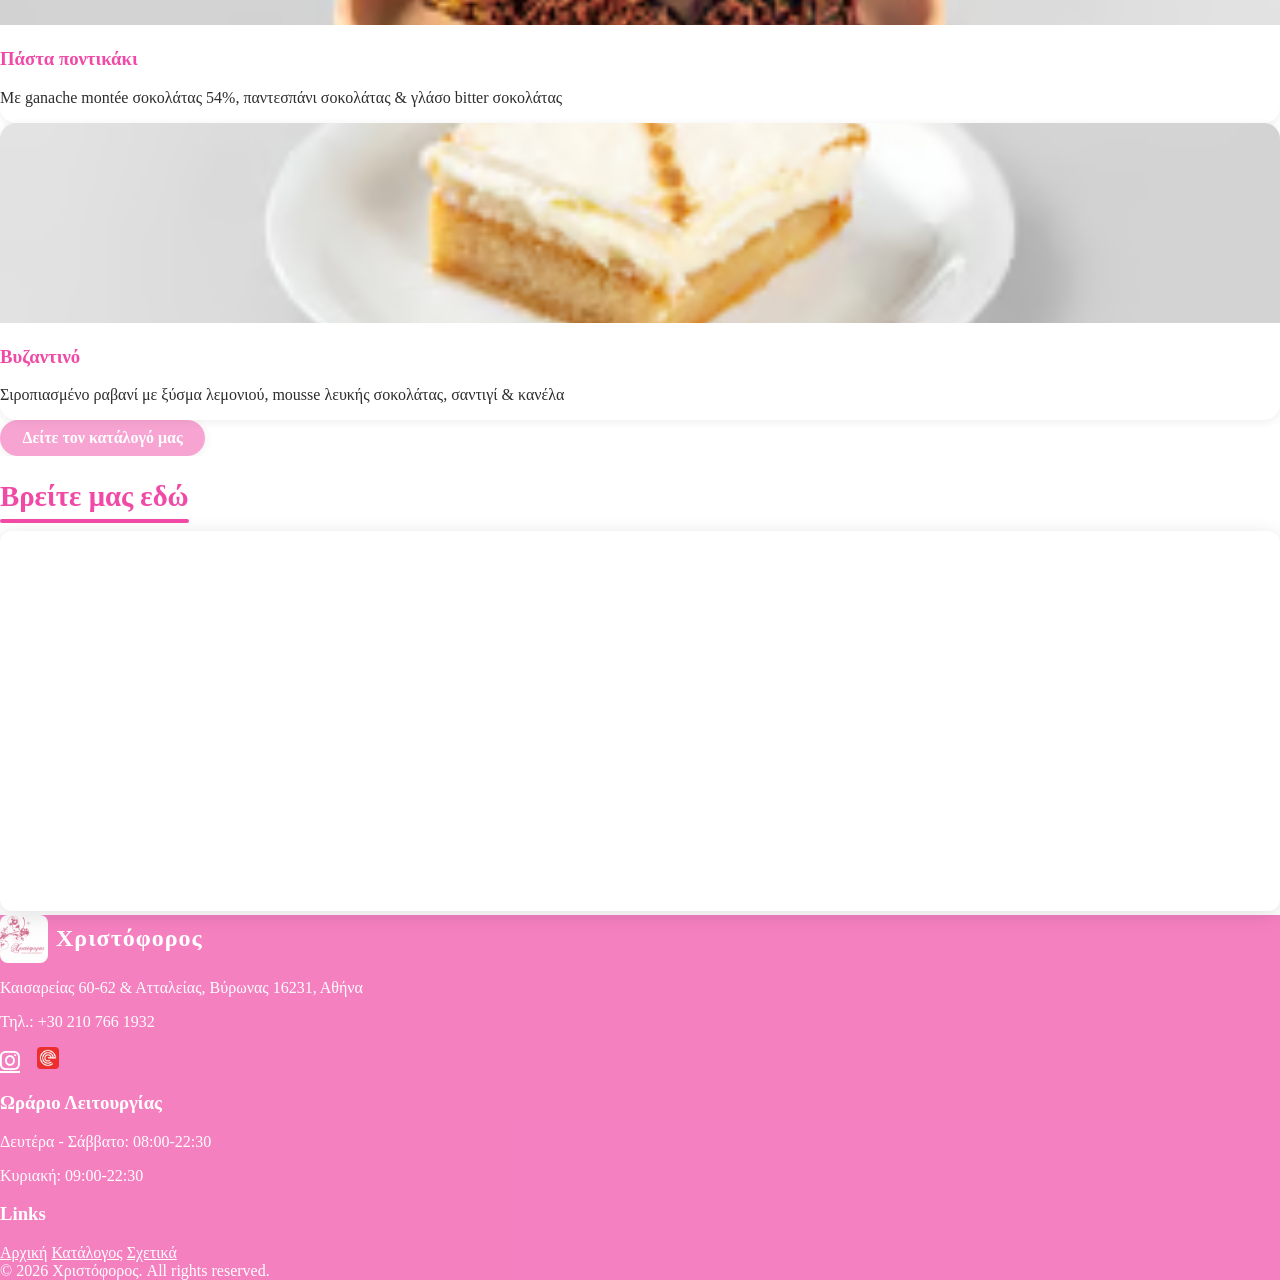
==== commit 1d71db22: "Refactor footer and navbar for improved branding consistency and update page title for clarity" ====
--- a/index.html
+++ b/index.html
@@ -3,7 +3,7 @@
 <head>
   <meta charset="UTF-8" />
   <meta name="viewport" content="width=device-width, initial-scale=1.0" />
-  <title>Ζαχαροπλαστείο Ο Χριστόφορος</title>
+  <title>Χριστόφορος</title>
   <script src="https://cdn.tailwindcss.com"></script>
   <link rel="stylesheet" href="https://cdnjs.cloudflare.com/ajax/libs/font-awesome/6.5.0/css/all.min.css" />
   <link rel="stylesheet" href="assets/styles.css" />
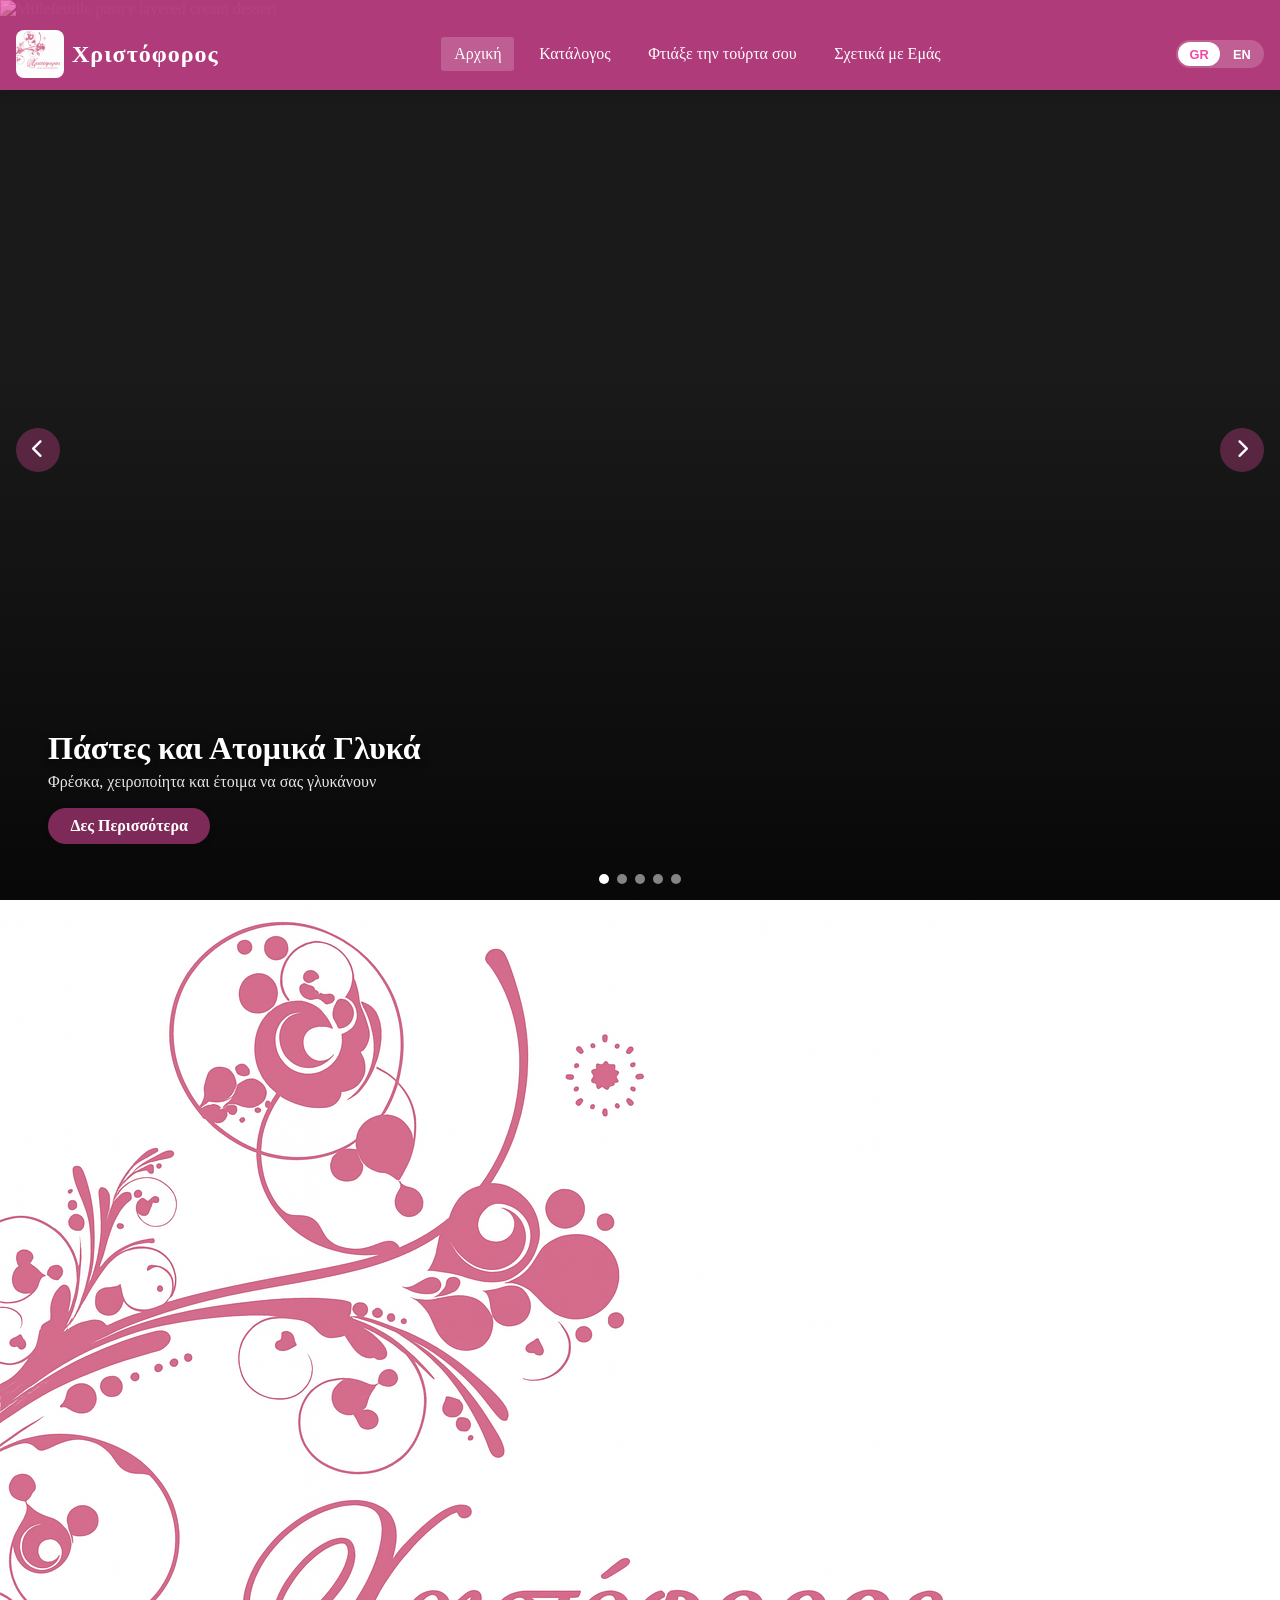
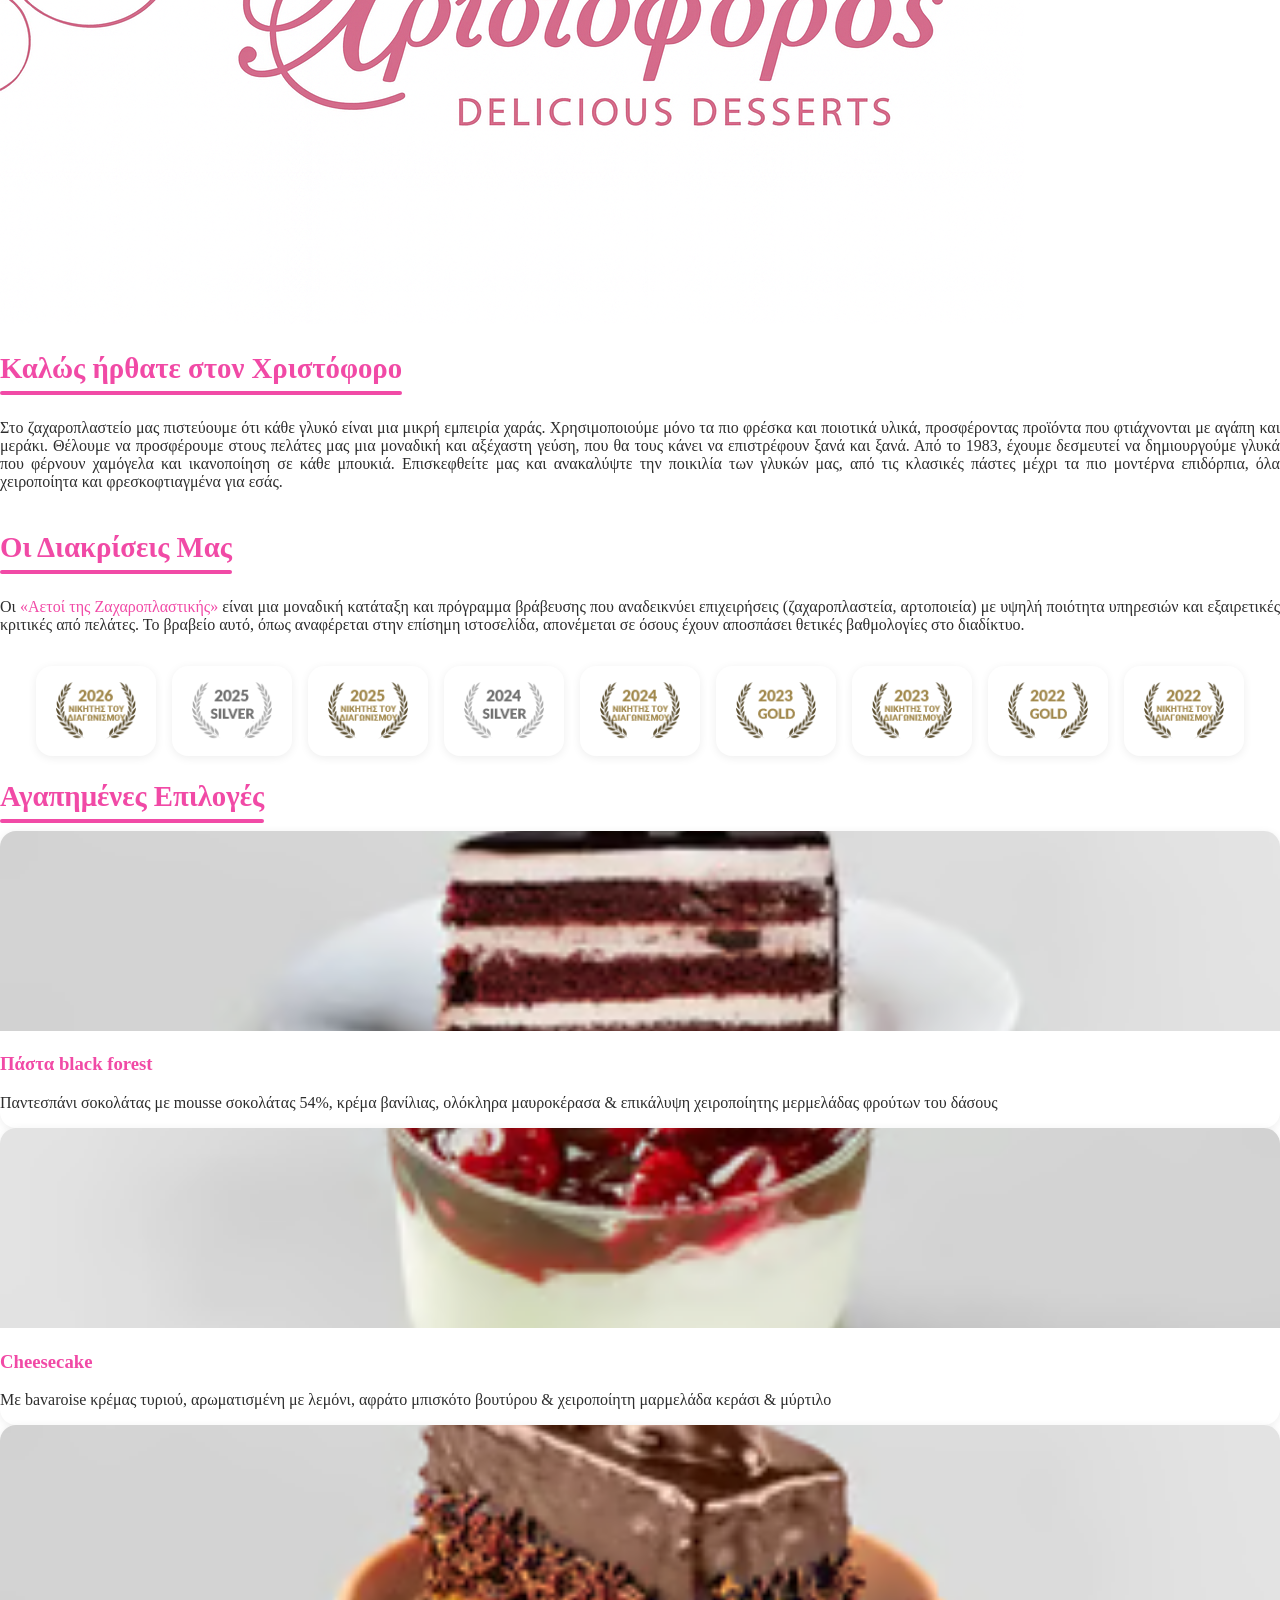
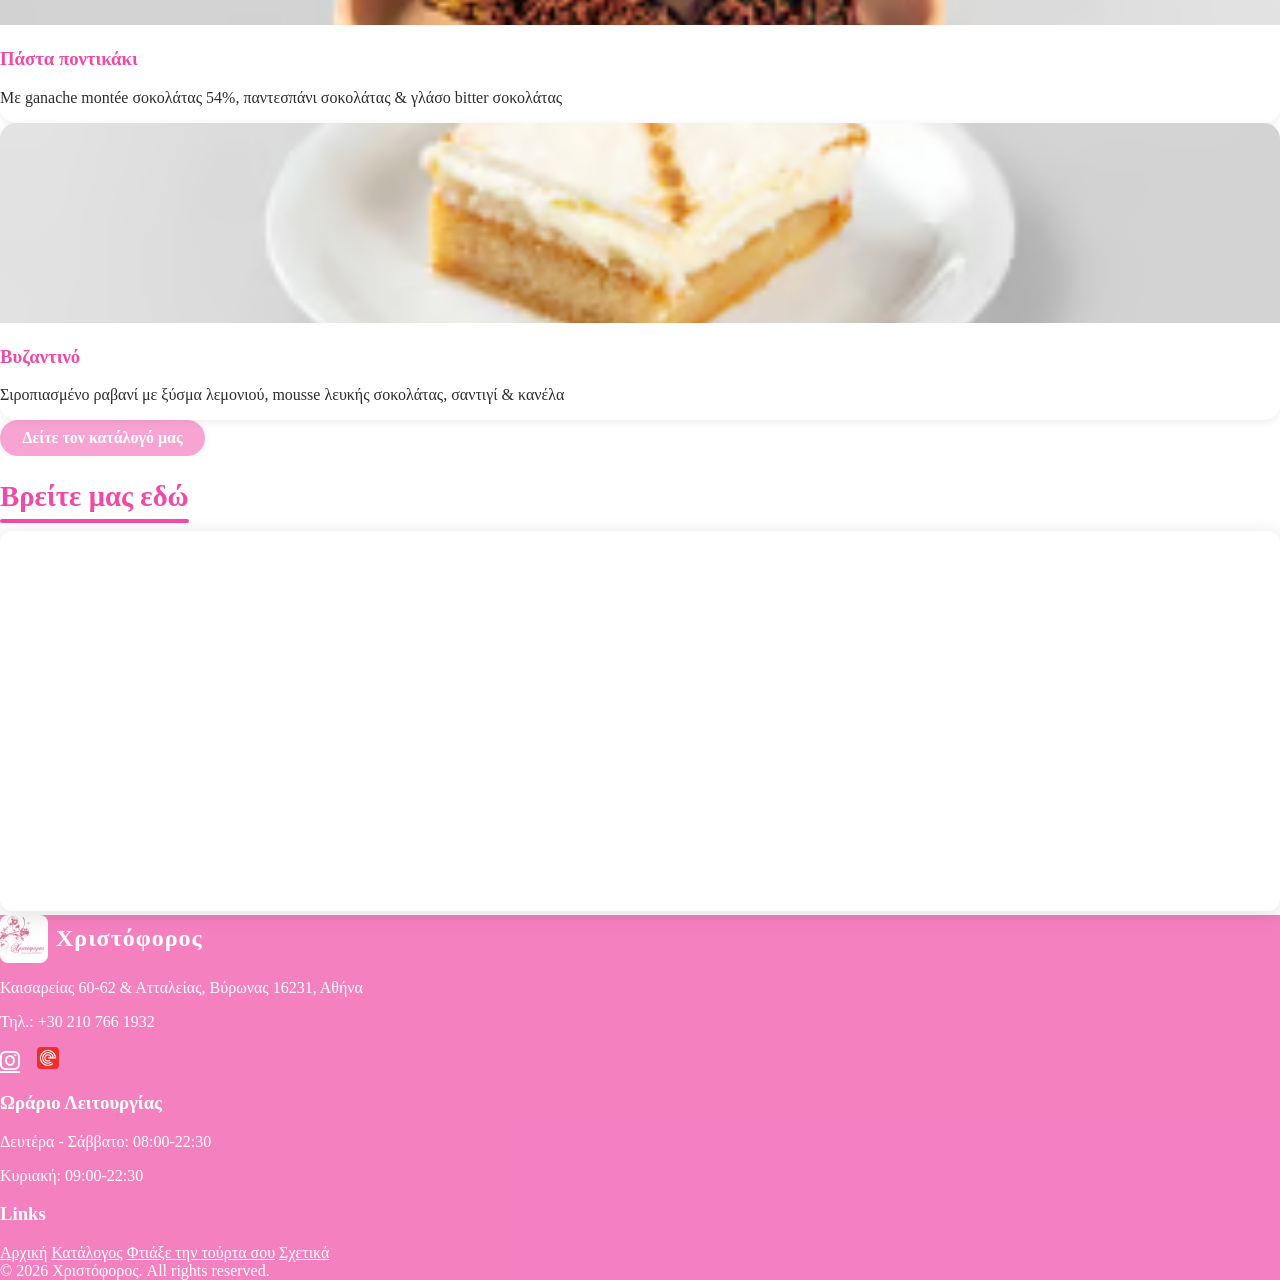
==== commit 2ad0a77b: "Add data-i18n attributes for document titles in HTML files" ====
--- a/index.html
+++ b/index.html
@@ -3,7 +3,7 @@
 <head>
   <meta charset="UTF-8" />
   <meta name="viewport" content="width=device-width, initial-scale=1.0" />
-  <title>Χριστόφορος</title>
+  <title data-i18n="document-title-index">Χριστόφορος</title>
   <script src="https://cdn.tailwindcss.com"></script>
   <link rel="stylesheet" href="https://cdnjs.cloudflare.com/ajax/libs/font-awesome/6.5.0/css/all.min.css" />
   <link rel="stylesheet" href="assets/styles.css" />
--- a/assets/styles.css
+++ b/assets/styles.css
@@ -30,7 +30,8 @@
 .scale-105, .btn-primary:hover, .value-pill:hover, .feat-card:hover img { transform: scale(1.05); }
 .scale-120 { transform: scale(1.2); }
 .shadow-sm, .btn-primary, .feat-card, .menu-card, .value-pill { box-shadow: 0 2px 10px rgba(0,0,0,0.07); }
-.shadow-md, #navbar, #mobile-menu { box-shadow: 0 2px 12px rgba(0,0,0,0.15); }
+.shadow-md, #navbar { box-shadow: 0 2px 12px rgba(0,0,0,0.15); }
+#mobile-menu { box-shadow: none; }
 .shadow-lg, .btn-primary:hover, .feat-card:hover, .menu-card:hover, .value-pill:hover { box-shadow: 0 8px 24px var(--primary-03); }
 .shadow-frame, .map-container iframe { box-shadow: 0 4px 20px rgba(0,0,0,0.12); }
 .shadow-info, .info-card { box-shadow: 0 2px 12px rgba(0,0,0,0.07); }
@@ -54,7 +55,12 @@
 #navbar {
   position: fixed; top: 0; left: 0; right: 0; z-index: 1000;
   background: var(--primary-07);
-  height: 70px; padding-bottom: 4.5rem;
+  min-height: 70px;
+  transition: box-shadow 0.35s ease, min-height 0.35s ease;
+}
+
+#navbar.mobile-open {
+  box-shadow: 0 18px 36px rgba(0,0,0,0.2);
 }
 
 .nav-logo { /* Brand Logo */
@@ -118,7 +124,7 @@
 #mobile-menu { /* Mobile Menu / Hamburger Menu */
   max-height: 0; overflow: hidden;
   transition: max-height 0.4s ease-out, padding-top 0.4s ease-out, padding-bottom 0.4s ease-out;
-  background: var(--primary-07);
+  background: transparent;
   padding: 0 1rem;
 }
 
@@ -131,7 +137,7 @@
   .lang-toggle { padding: 1px; gap: 1px; }
   .lang-btn { padding: 0.2rem 0.5rem; font-size: 0.65rem; }
 }
-@media (min-width: 800px) {
+@media (min-width: 1100px) {
   #desktop-nav { display: flex; }
   #nav-toggle { display: none; }
   #mobile-menu { max-height: 0; overflow: hidden; }
@@ -155,6 +161,28 @@
 
 .btn-primary:hover {
   background: var(--primary) !important;
+}
+
+.form-select {
+  appearance: none;
+  -webkit-appearance: none;
+  -moz-appearance: none;
+  background-image: linear-gradient(45deg, transparent 50%, #d6d3d1 50%),
+                    linear-gradient(135deg, #d6d3d1 50%, transparent 50%),
+                    radial-gradient(circle at center, rgba(0,0,0,0.25) 10%, transparent 11%);
+  background-position: calc(100% - 1.2rem) calc(50% - 0.15rem), calc(100% - 0.9rem) calc(50% - 0.15rem), calc(100% - 1.05rem) 50%;
+  background-size: 0.35rem 0.35rem, 0.35rem 0.35rem, 0.5rem 0.5rem;
+  background-repeat: no-repeat;
+  padding-right: 2.75rem;
+  transition: border-color 0.25s ease, box-shadow 0.25s ease, background-color 0.25s ease;
+}
+
+.form-select:focus {
+  box-shadow: 0 0 0 3px rgba(241, 74, 166, 0.15);
+}
+
+.form-select option {
+  color: #111827;
 }
 
 #awards a {
@@ -453,6 +481,42 @@
   text-align: left;
 }
 
+.shape-option {
+  display: flex;
+  flex-direction: column;
+  align-items: center;
+  gap: 0.5rem;
+  padding: 0.5rem 0.5rem;
+  border-radius: 1.5rem;
+  border: 1px solid #e2e8f0;
+  background: #fff;
+  transition: transform 0.25s ease, box-shadow 0.25s ease, border-color 0.25s ease;
+  cursor: pointer;
+  text-align: center;
+}
+
+.shape-option:hover {
+  transform: translateY(-6px);
+  box-shadow: 0 8px 24px var(--primary-03);
+}
+
+.shape-option.selected {
+  border-color: var(--primary-07);
+  box-shadow: 0 8px 12px var(--primary-03);
+}
+
+.shape-option img {
+  width: 100%;
+  height: 100%;
+  object-fit: contain;
+  border-radius: 1rem;
+}
+
+.shape-option span {
+  font-weight: 700;
+  color: var(--text-dark);
+}
+
 .feat-card .item-name,
 .feat-card .item-price {
   color: var(--primary) !important;
@@ -536,13 +600,13 @@
   animation: fadeInMenu 0.4s ease-in-out;
 }
 
-.menu-section > .grid {
-  grid-template-columns: repeat(3, 1fr);
-}
-
-@media (max-width: 900px) {
-  .menu-section > .grid {
-    grid-template-columns: 1fr !important;
+.menu-section .grid {
+  grid-template-columns: 1fr;
+}
+
+@media (min-width: 900px) {
+  .menu-section .grid {
+    grid-template-columns: repeat(3, 1fr);
   }
 }
 
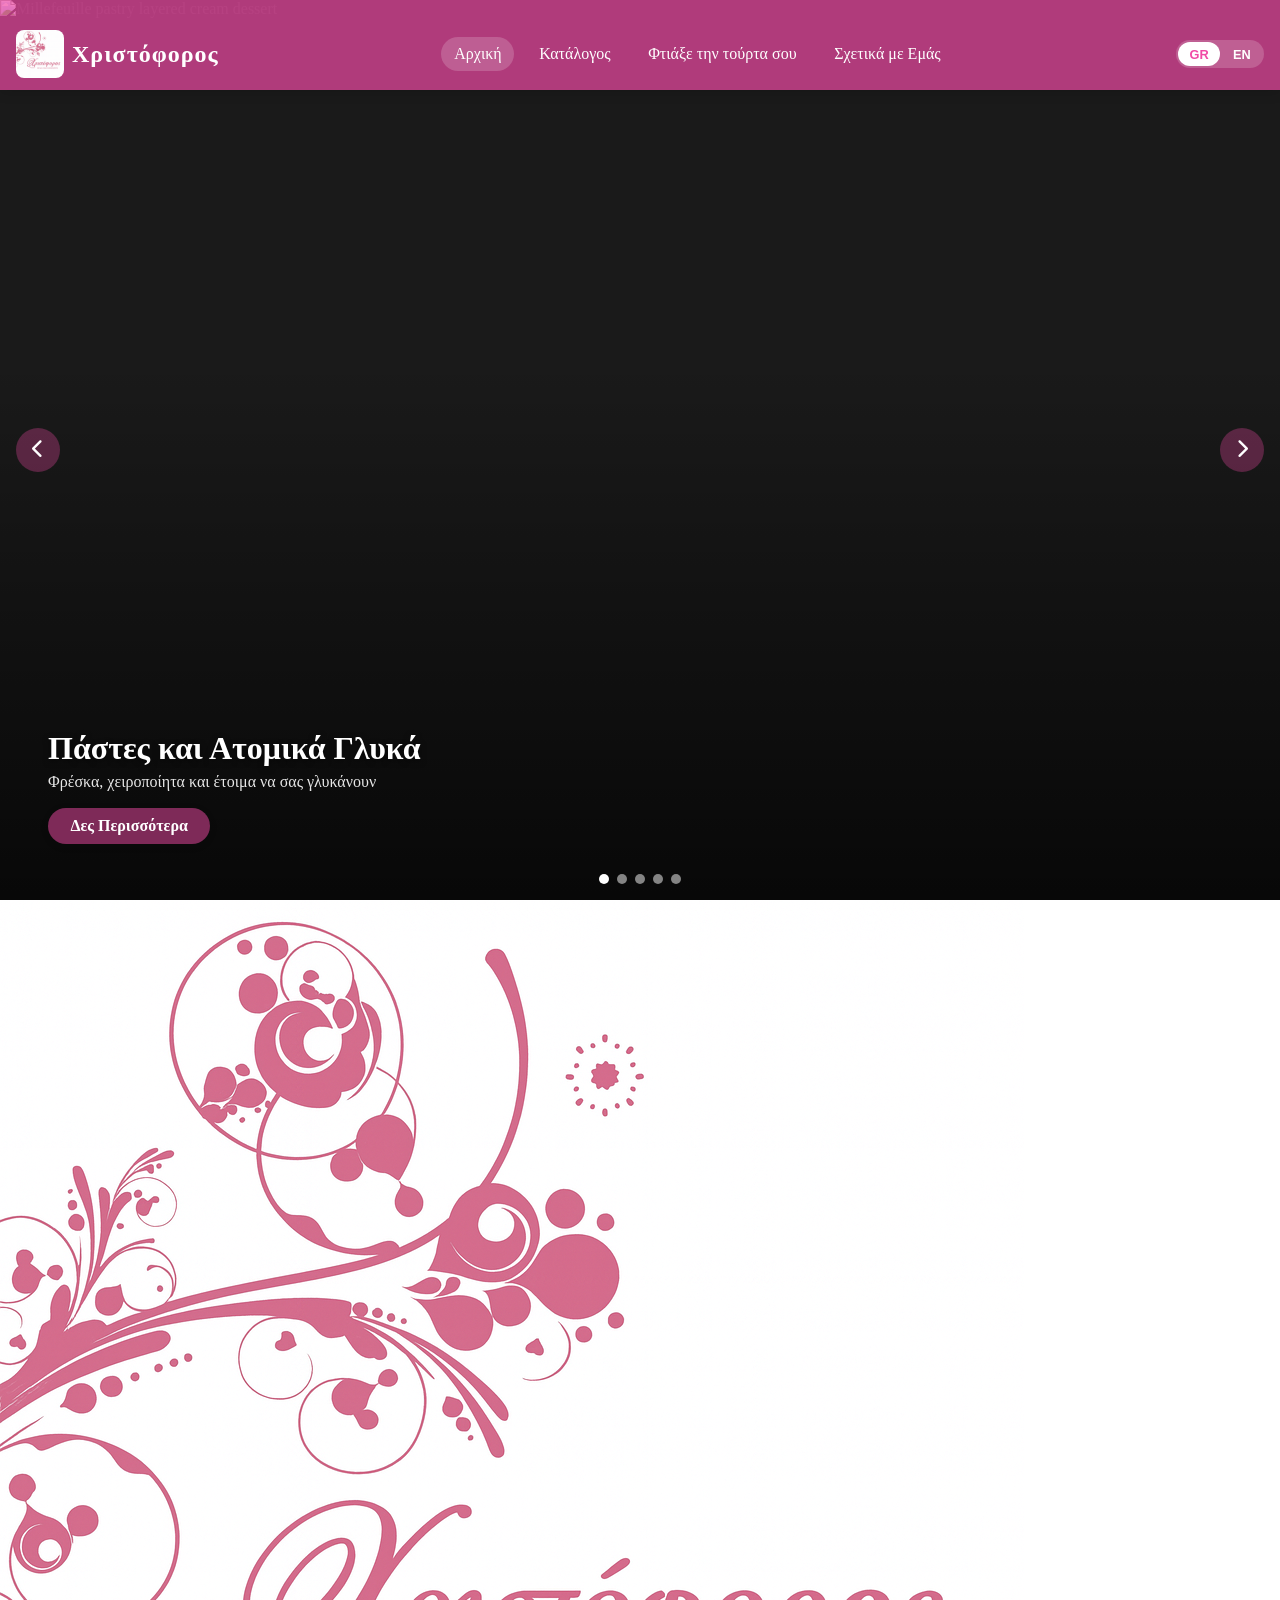
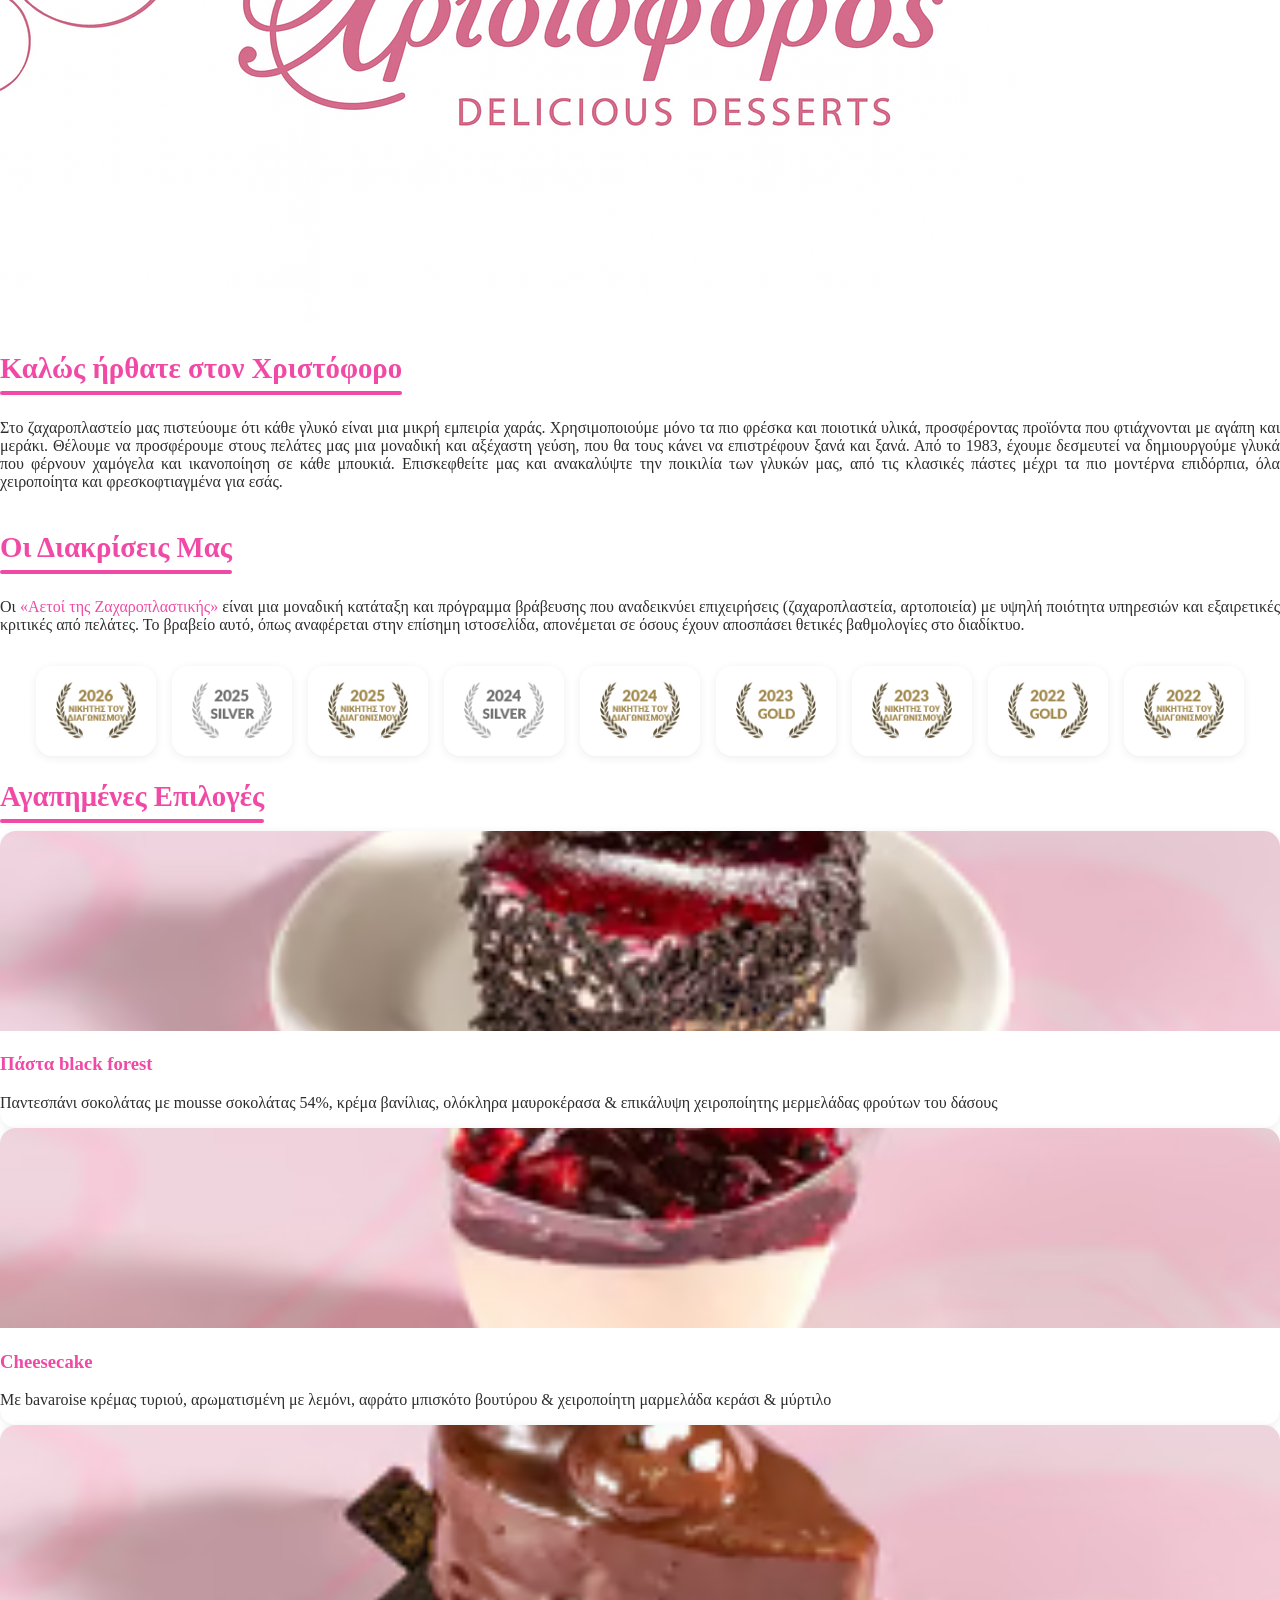
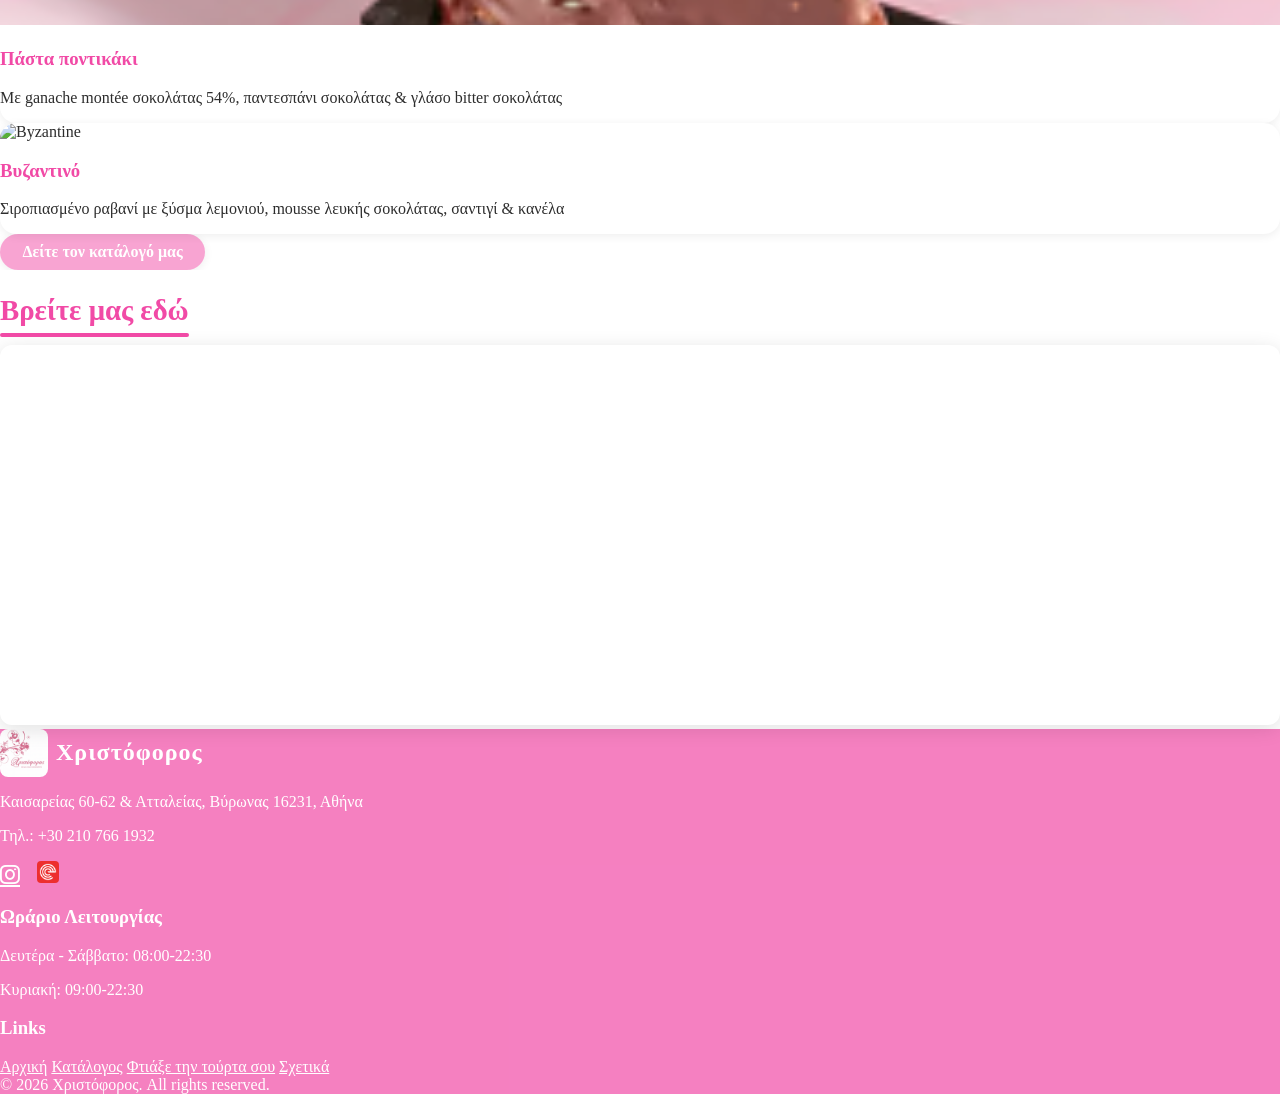
==== commit f8e6efdc: "Update image paths for featured pastries in menu" ====
--- a/index.html
+++ b/index.html
@@ -147,7 +147,7 @@
       <div class="grid grid-cols-1 sm:grid-cols-2 lg:grid-cols-4 gap-8">
 
         <div class="feat-card">
-          <img src="assets/menu/black-forest.avif" alt="Black Forest Pastry" />
+          <img src="assets/menu/pastry/black-forest.avif" alt="Black Forest Pastry" />
           <div class="p-4">
             <h3 class="font-bold text-lg" data-i18n="feat1-name">Πάστα black forest</h3>
             <p class="text-gray-500 text-sm mt-1" data-i18n="feat1-desc"> Παντεσπάνι σοκολάτας με mousse σοκολάτας 54%, κρέμα βανίλιας, ολόκληρα μαυροκέρασα & επικάλυψη χειροποίητης μερμελάδας φρούτων του δάσους</p>
@@ -155,7 +155,7 @@
         </div>
 
         <div class="feat-card">
-          <img src="assets/menu/cheesecake.avif" alt="Cheesecake" />
+          <img src="assets/menu/individual/cheesecake.avif" alt="Cheesecake" />
           <div class="p-4">
             <h3 class="font-bold text-lg" data-i18n="feat2-name">Cheesecake</h3>
             <p class="text-gray-500 text-sm mt-1" data-i18n="feat2-desc"> Με bavaroise κρέμας τυριού, αρωματισμένη με λεμόνι, αφράτο μπισκότο βουτύρου & χειροποίητη μαρμελάδα κεράσι & μύρτιλο</p>
@@ -163,7 +163,7 @@
         </div>
 
         <div class="feat-card">
-          <img src="assets/menu/pasta-pontikaki.avif" alt="Pasta mice" />
+          <img src="assets/menu/pastry/pasta-pontikaki.avif" alt="Pasta mice" />
           <div class="p-4">
             <h3 class="font-bold text-lg" data-i18n="feat3-name">Πάστα ποντικάκι</h3>
             <p class="text-gray-500 text-sm mt-1" data-i18n="feat3-desc"> Με ganache montée σοκολάτας 54%, παντεσπάνι σοκολάτας & γλάσο bitter σοκολάτας</p>
@@ -171,7 +171,7 @@
         </div>
 
         <div class="feat-card">
-          <img src="assets/menu/byzantino.avif" alt="Byzantine" />
+          <img src="assets/menu/pastry/byzantino.avif" alt="Byzantine" />
           <div class="p-4">
             <h3 class="font-bold text-lg" data-i18n="feat4-name">Βυζαντινό</h3>
             <p class="text-gray-500 text-sm mt-1" data-i18n="feat4-desc"> Σιροπιασμένο ραβανί με ξύσμα λεμονιού, mousse λευκής σοκολάτας, σαντιγί & κανέλα</p>
--- a/assets/styles.css
+++ b/assets/styles.css
@@ -78,7 +78,7 @@
 
 .nav-link { /* Navigation Links */
   color: var(--text-light); text-decoration: none; font-weight: 500;
-  padding: 0.5rem 0.8rem; border-radius: 3px;
+  padding: 0.5rem 0.8rem; border-radius: 25px;
   transition: background 0.25s, color 0.25s, letter-spacing 0.25s;
 }
 
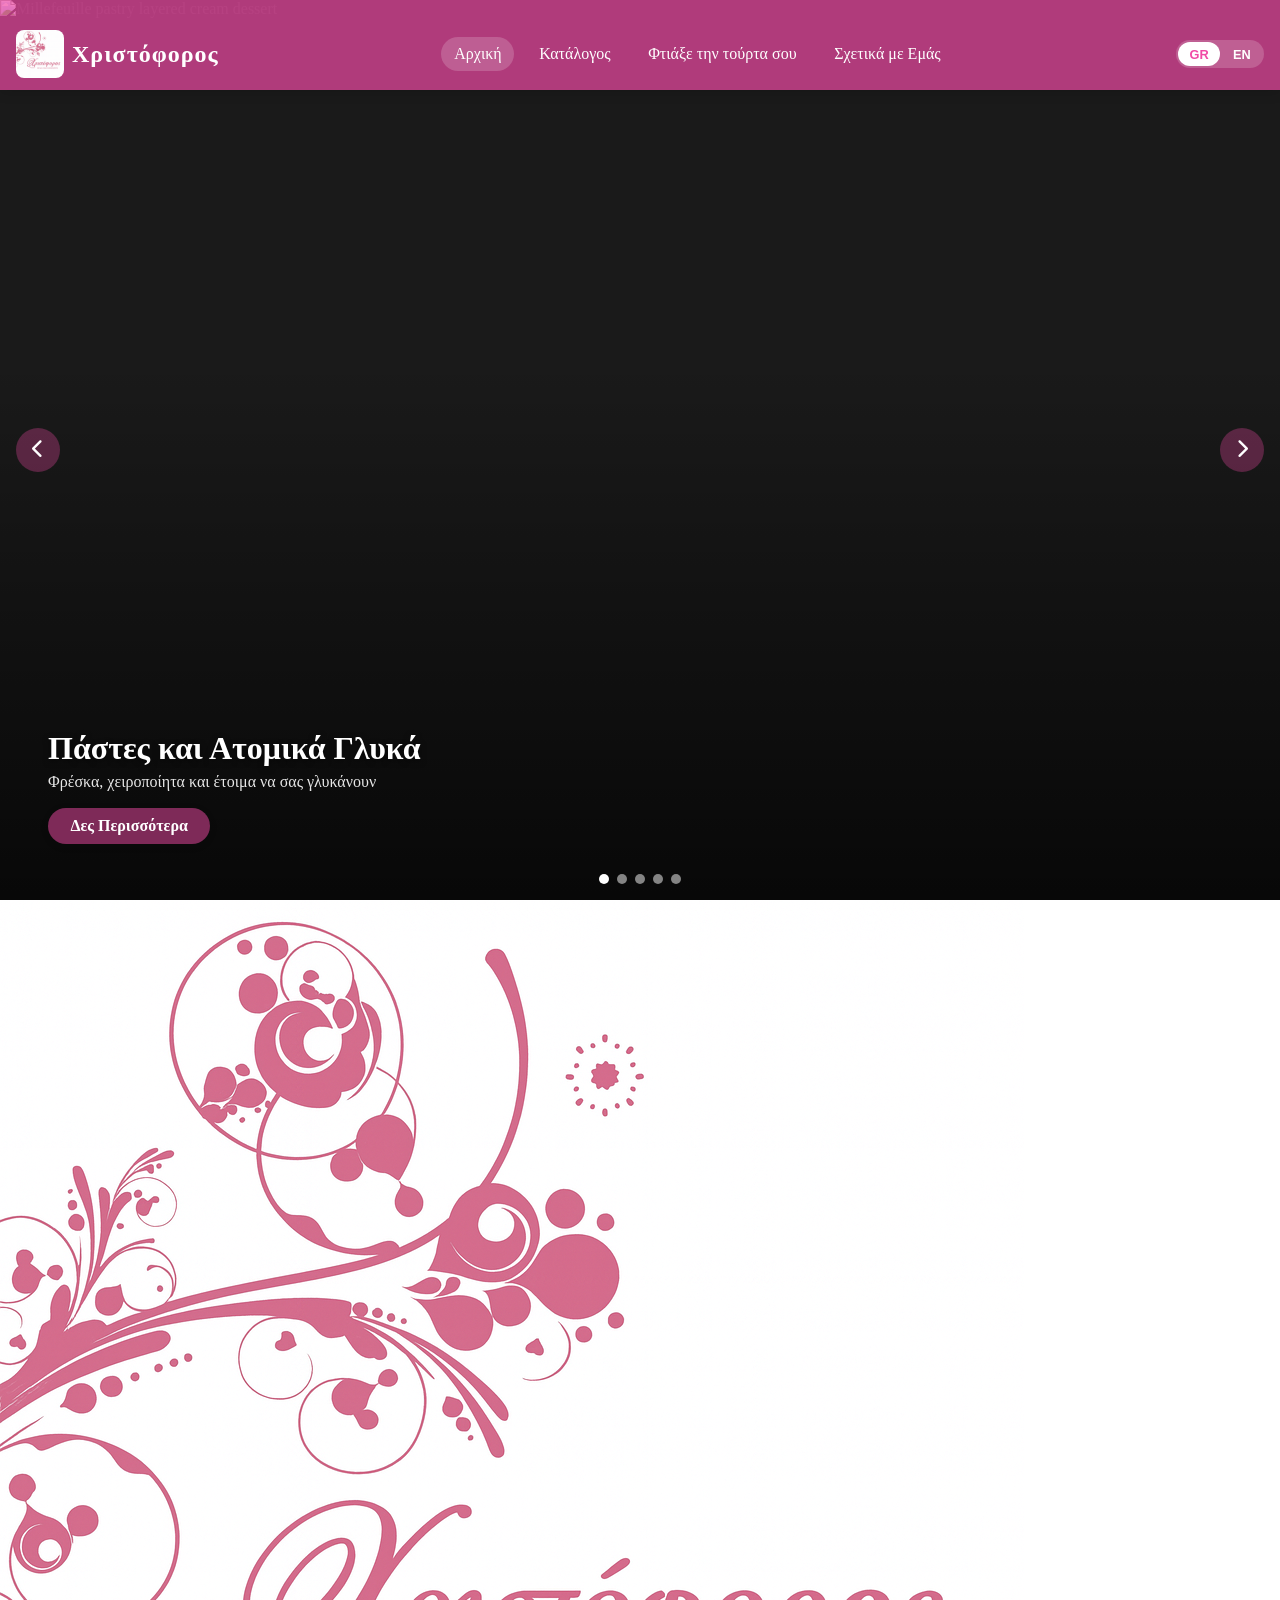
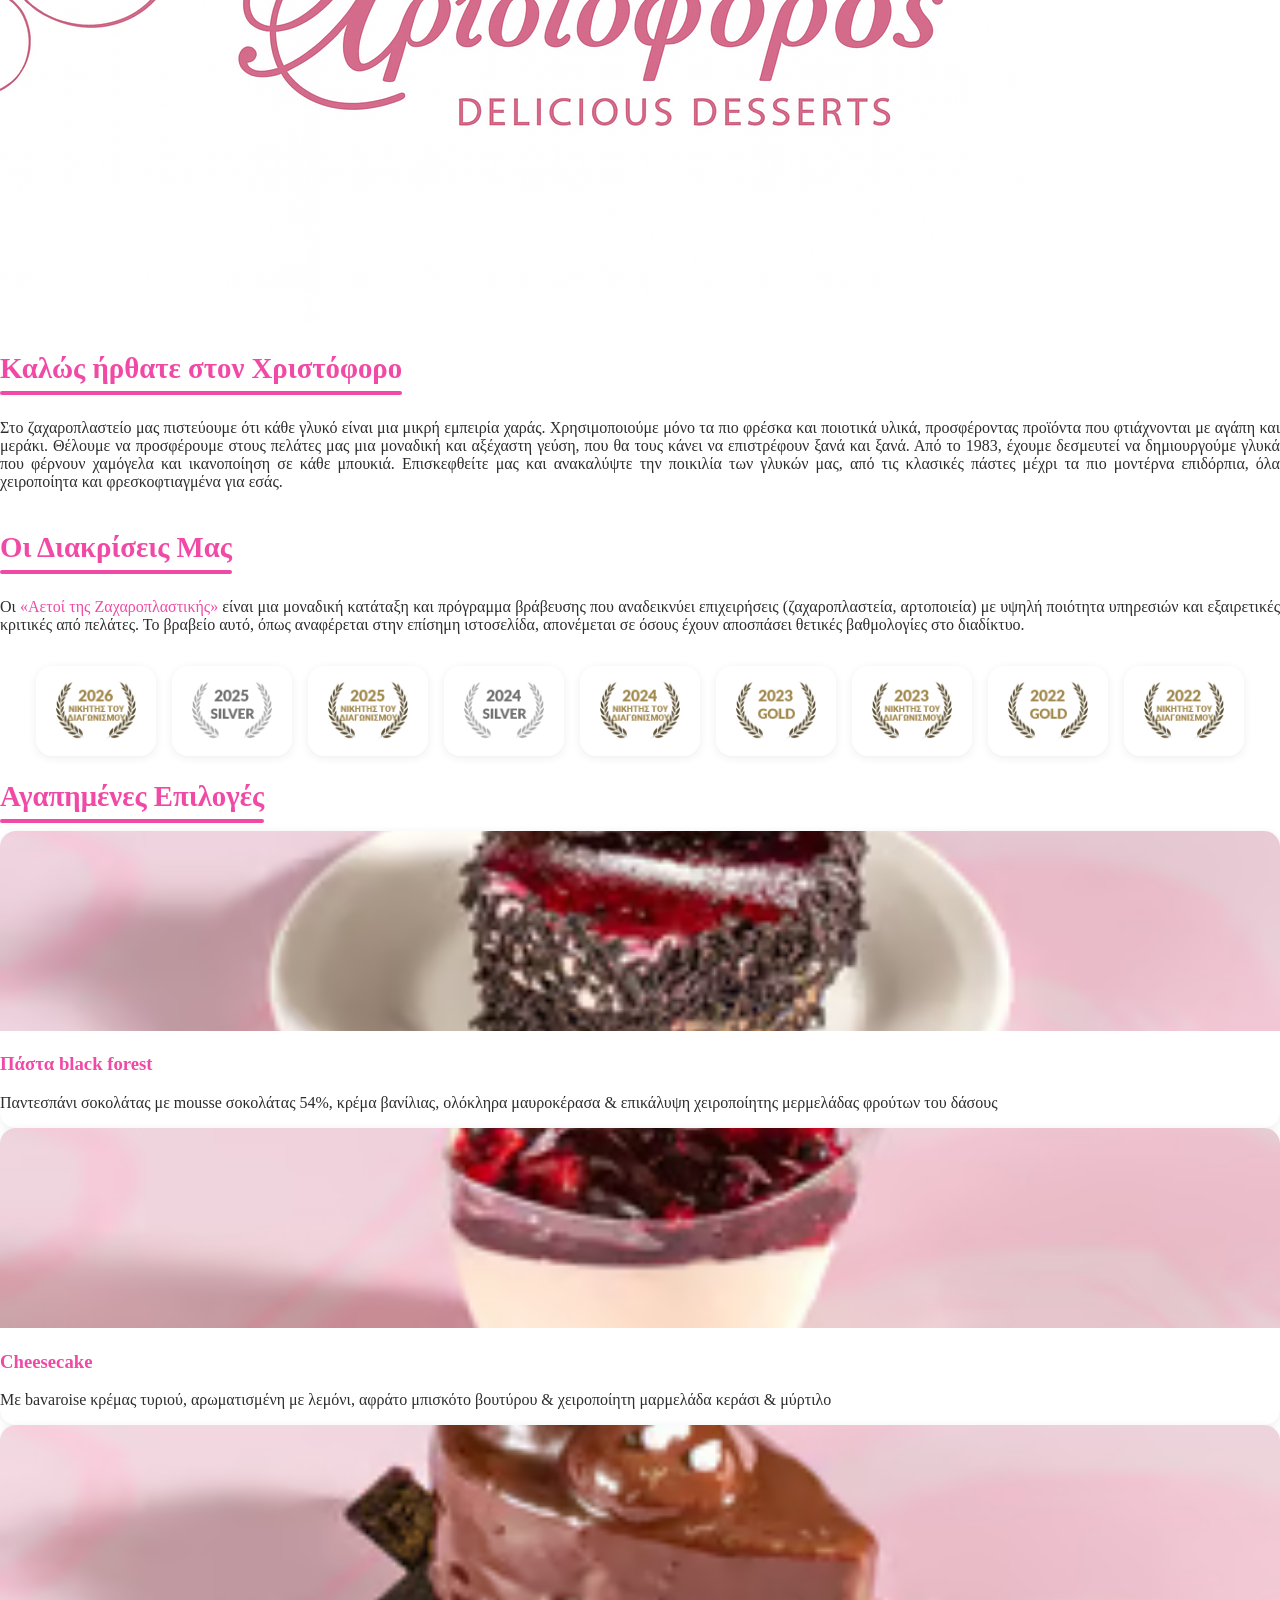
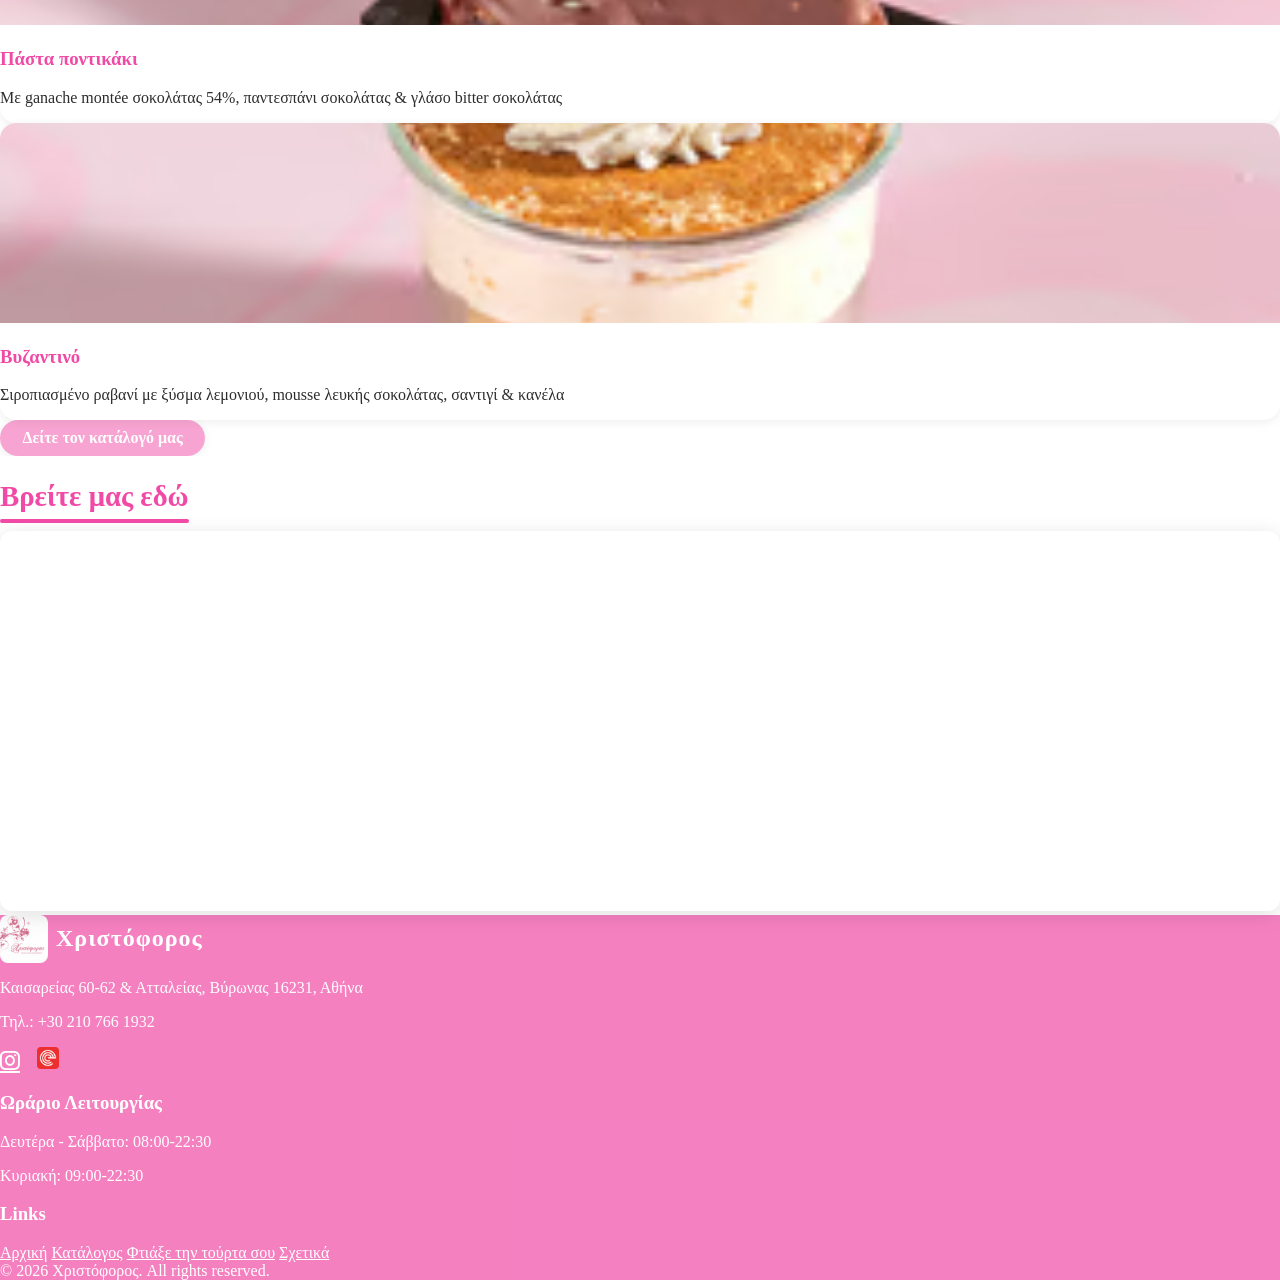
==== commit 0b1ac6bd: "Update image path for Byzantine pastry in featured items" ====
--- a/index.html
+++ b/index.html
@@ -171,7 +171,7 @@
         </div>
 
         <div class="feat-card">
-          <img src="assets/menu/pastry/byzantino.avif" alt="Byzantine" />
+          <img src="assets/menu/individual/byzantino.avif" alt="Byzantine" />
           <div class="p-4">
             <h3 class="font-bold text-lg" data-i18n="feat4-name">Βυζαντινό</h3>
             <p class="text-gray-500 text-sm mt-1" data-i18n="feat4-desc"> Σιροπιασμένο ραβανί με ξύσμα λεμονιού, mousse λευκής σοκολάτας, σαντιγί & κανέλα</p>
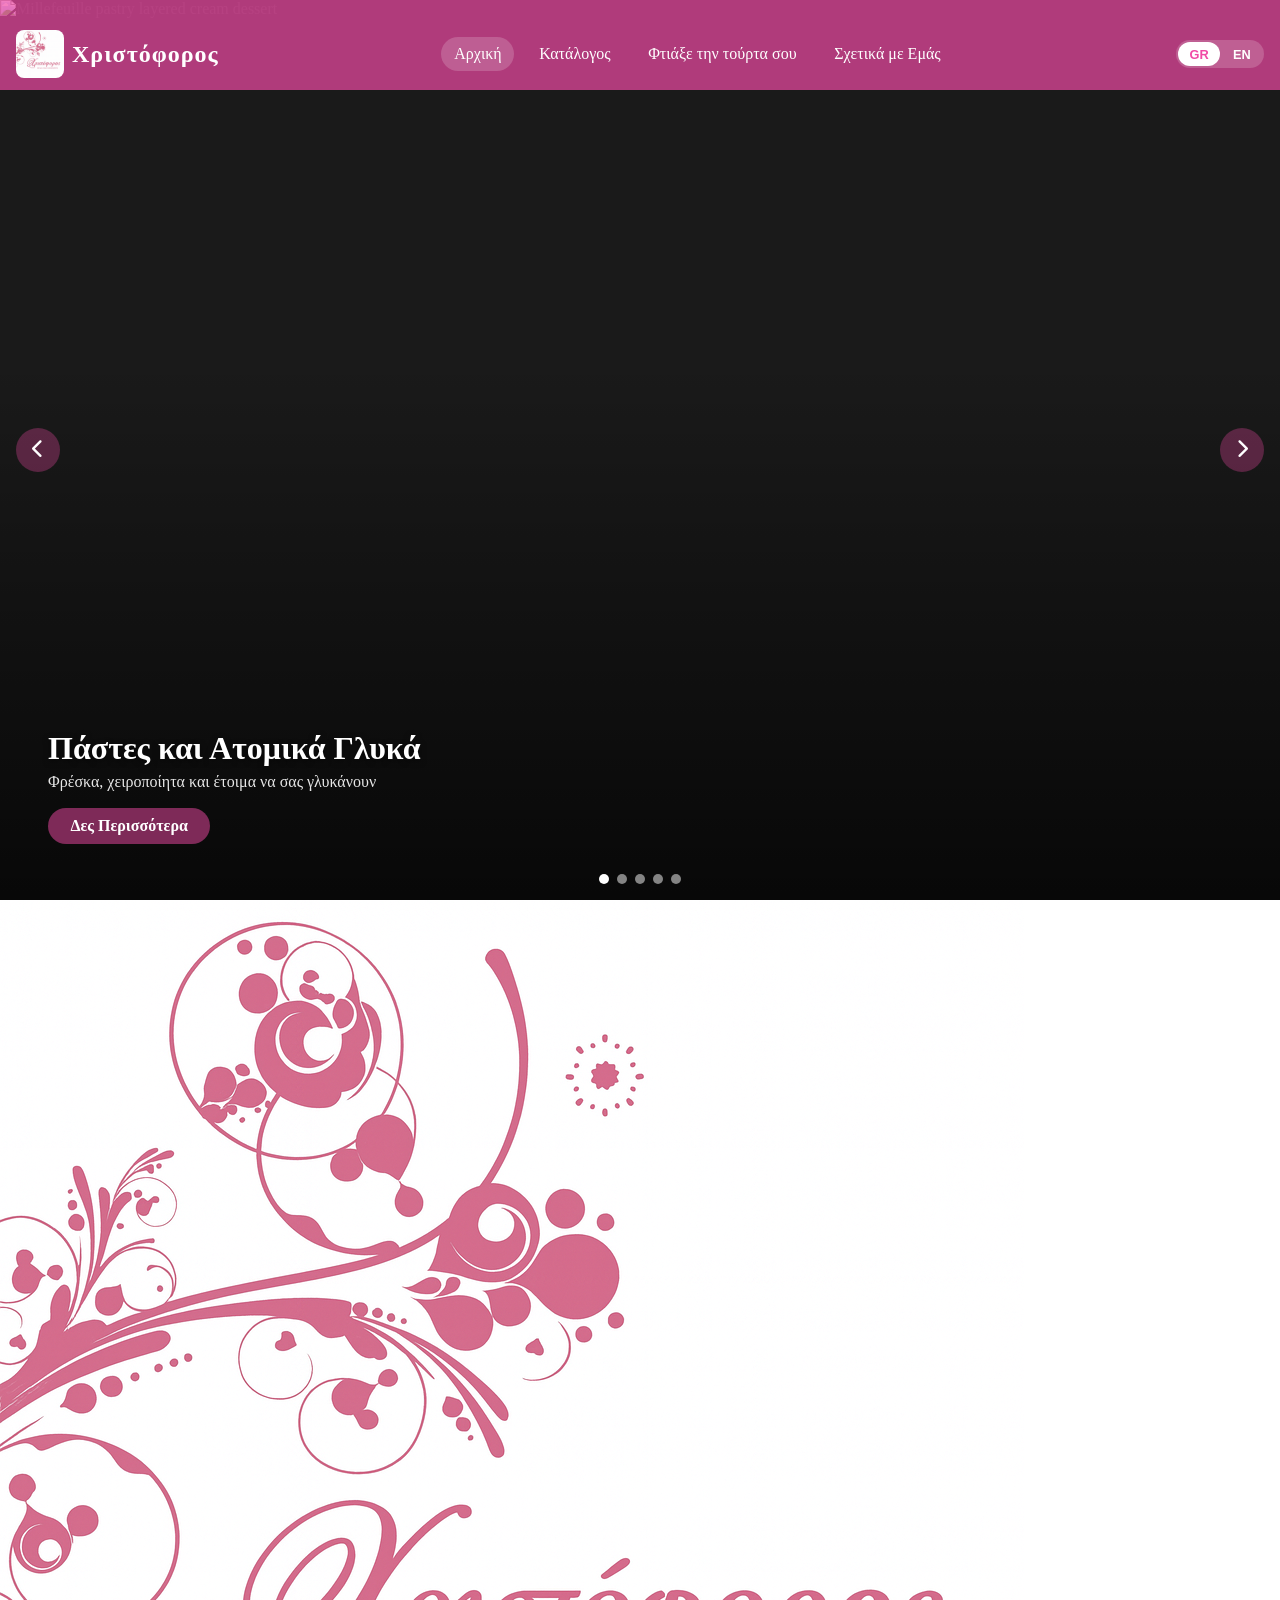
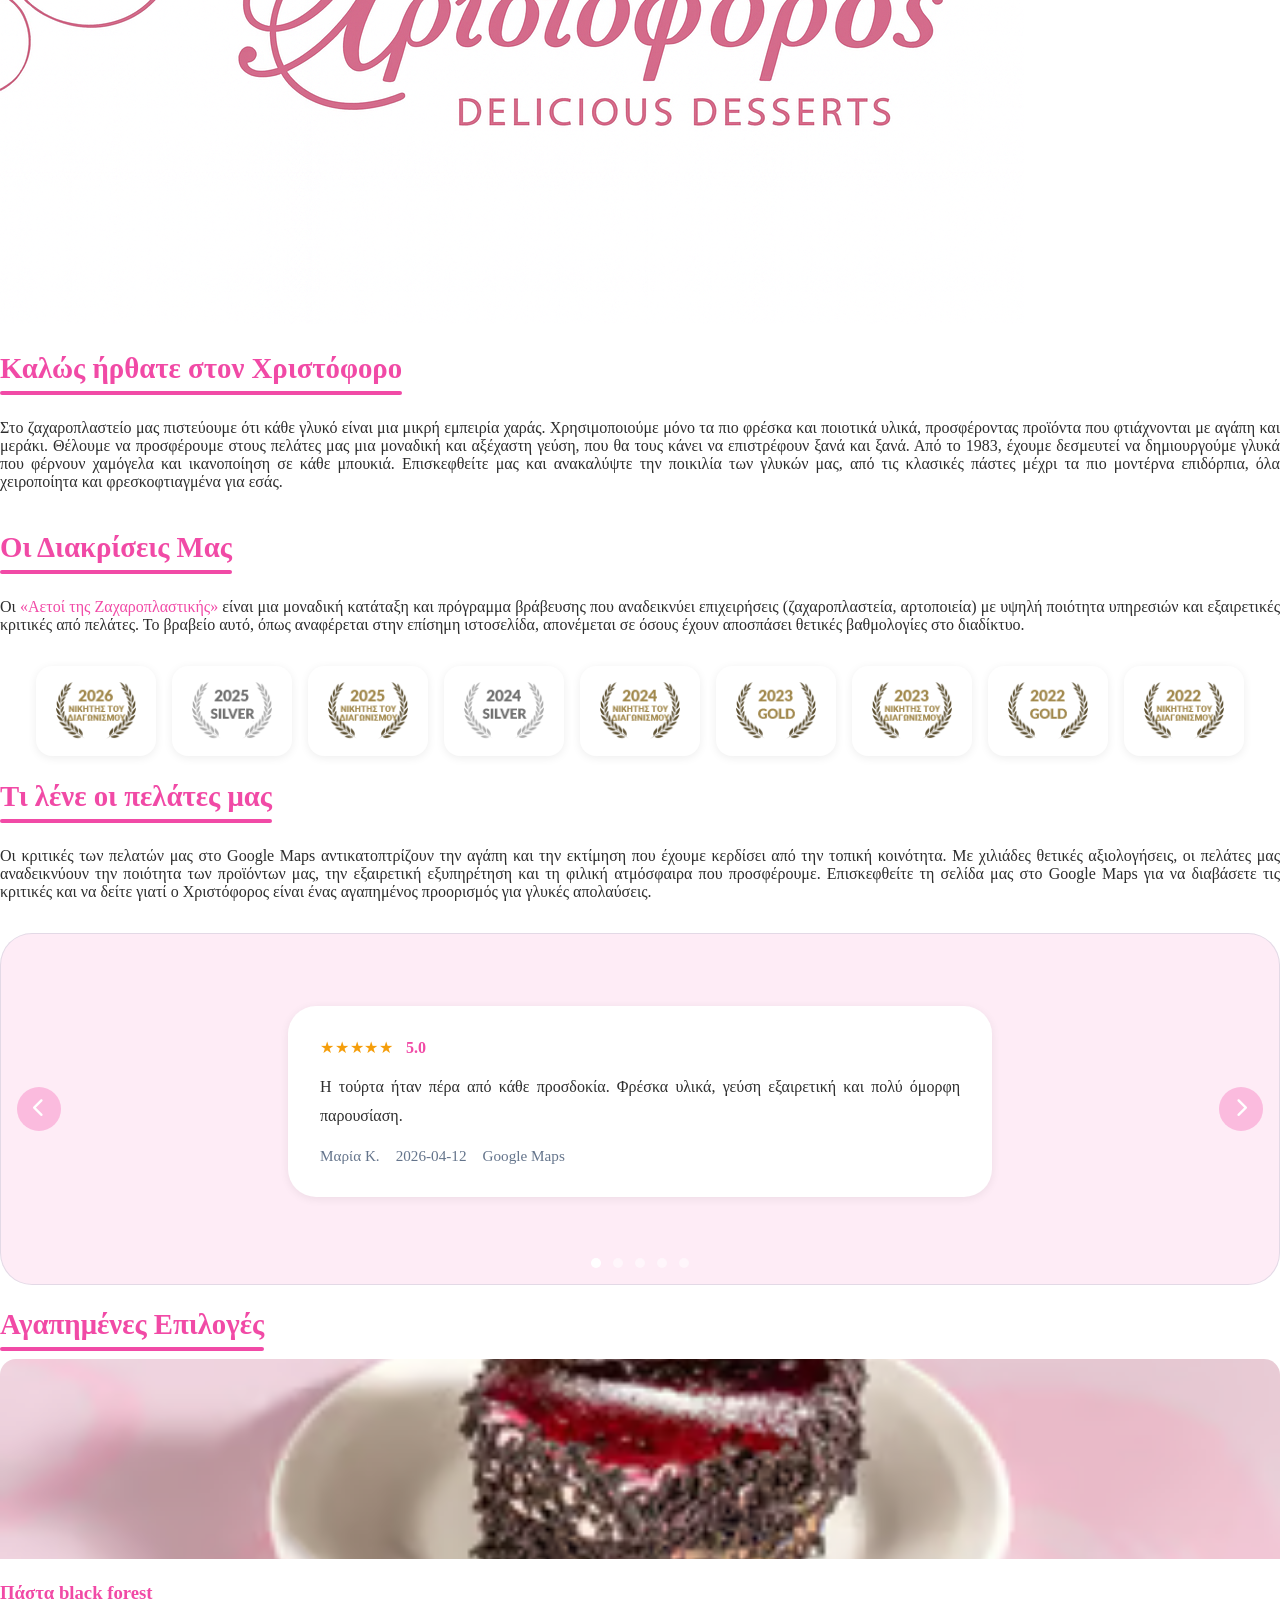
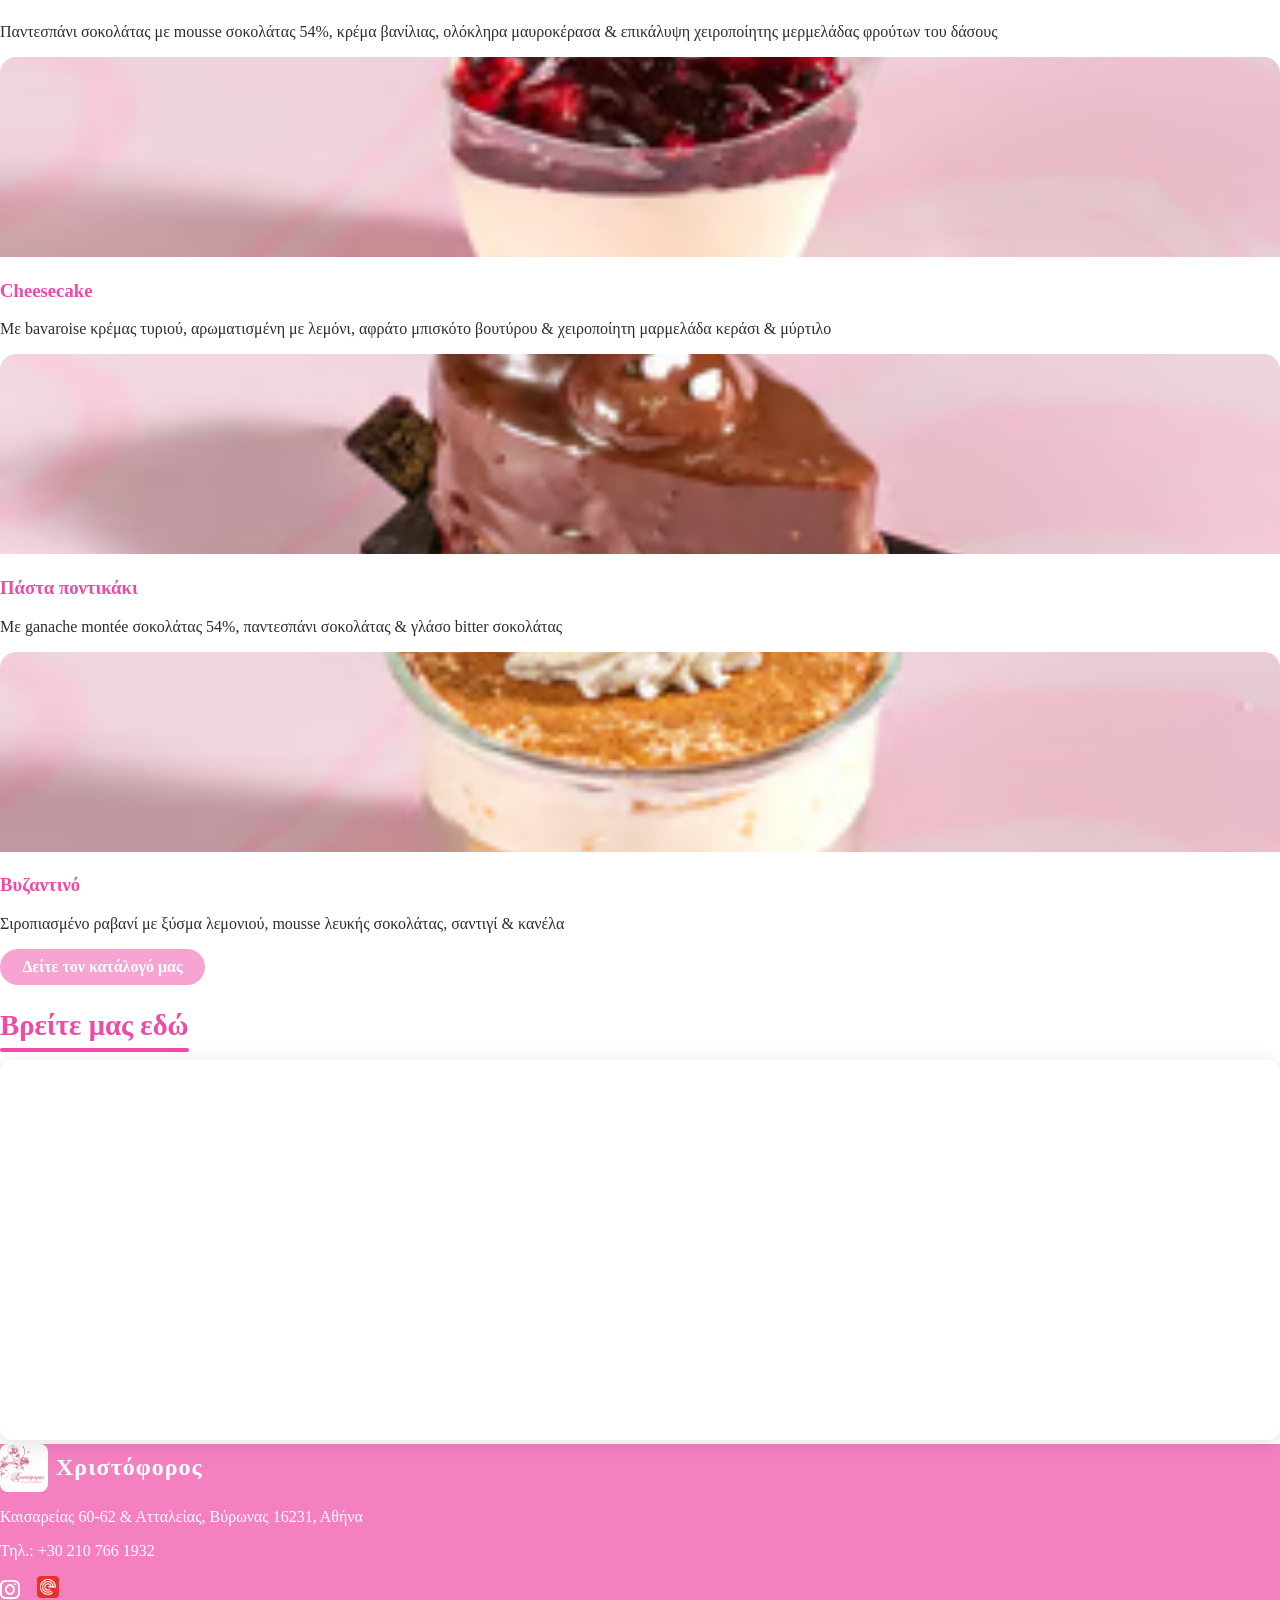
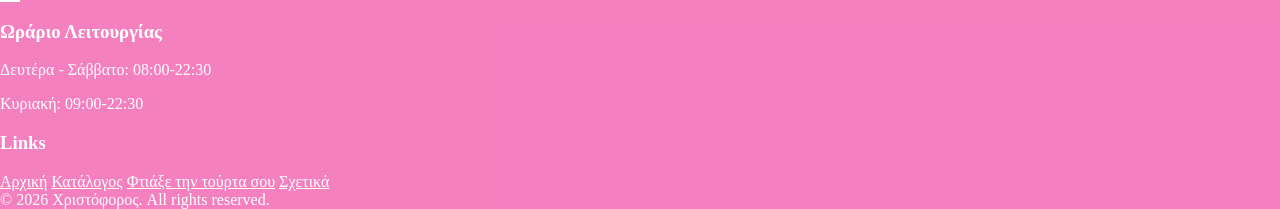
==== commit a311293f: "Refactor stylesheets and update image paths across multiple HTML files; implement reviews carousel f" ====
--- a/index.html
+++ b/index.html
@@ -6,7 +6,7 @@
   <title data-i18n="document-title-index">Χριστόφορος</title>
   <script src="https://cdn.tailwindcss.com"></script>
   <link rel="stylesheet" href="https://cdnjs.cloudflare.com/ajax/libs/font-awesome/6.5.0/css/all.min.css" />
-  <link rel="stylesheet" href="assets/styles.css" />
+  <link rel="stylesheet" href="assets/css/styles.css" />
   <link rel="icon" type="image/svg+xml" href="assets/icons/favicon.svg" />
 </head>
 <body>
@@ -138,6 +138,28 @@
     </div>
   </section>
 
+  <!-- GOOGLE MAPS REVIEWS -->
+  
+    <section id="reviews" class="py-12 px-6">
+      <div class="max-w-6xl mx-auto">
+        <div class="text-center mb-8">
+          <h2 class="section-title mx-auto" data-i18n="reviews-title">Τι λένε οι πελάτες μας</h2>
+          <p class="max-w-3xl mx-auto text-gray-700 mt-4 text-lg" data-i18n="reviews-desc">
+            Οι κριτικές των πελατών μας στο Google Maps αντικατοπτρίζουν την αγάπη και την εκτίμηση που έχουμε κερδίσει από την τοπική κοινότητα. 
+            Με χιλιάδες θετικές αξιολογήσεις, οι πελάτες μας αναδεικνύουν την ποιότητα των προϊόντων μας, την εξαιρετική εξυπηρέτηση και τη φιλική ατμόσφαιρα που προσφέρουμε.
+            Επισκεφθείτε τη σελίδα μας στο Google Maps για να διαβάσετε τις κριτικές και να δείτε γιατί ο Χριστόφορος είναι ένας αγαπημένος προορισμός για γλυκές απολαύσεις.
+          </p>
+        </div>
+          <div id="reviews-carousel" class="reviews-carousel">
+            <div class="reviews-slides"></div>
+            <button class="carousel-arrow" id="reviews-prev" aria-label="Previous review"><i class="fa fa-chevron-left"></i></button>
+            <button class="carousel-arrow" id="reviews-next" aria-label="Next review"><i class="fa fa-chevron-right"></i></button>
+            <div id="reviews-dots" class="dots"></div>
+          </div>
+        </div>
+      </div>
+    </section>
+
   <!-- FEATURED ITEMS -->
   <section class="py-12 px-6">
     <div class="max-w-7xl mx-auto">
@@ -186,6 +208,7 @@
 
   <script src="js/translations.js"></script>
   <script src="js/load-components.js"></script>
+  <script src="js/reviews-carousel.js"></script>
   <script src="js/scroll-reveal.js"></script>
   <script src="js/carousel.js"></script>
 </body>
--- a/assets/css/styles.css
+++ b/assets/css/styles.css
@@ -0,0 +1,11 @@
+
+@import "base.css";
+@import "hero.css";
+@import "navigation.css";
+@import "footer.css";
+@import "index.css";
+@import "about_us.css";
+@import "menu.css";
+@import "cake_order.css";
+@import "404.css";
+
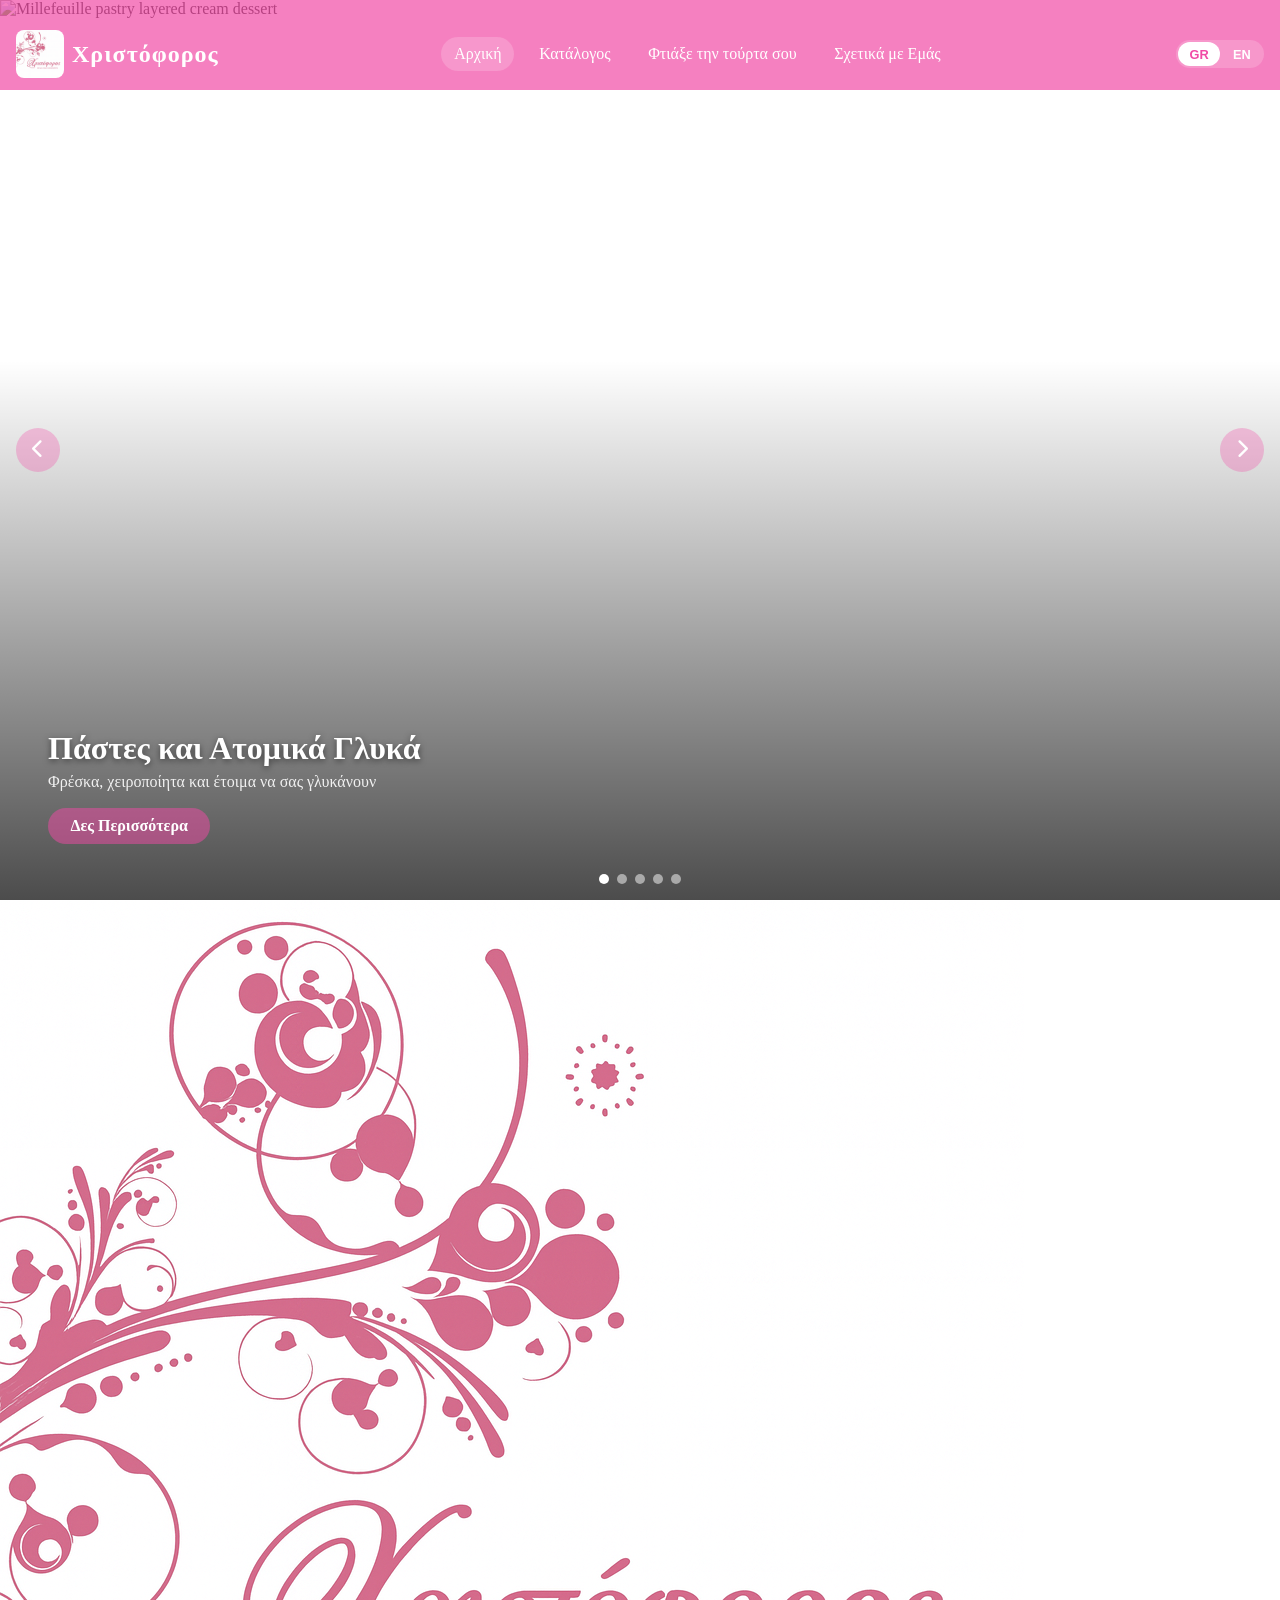
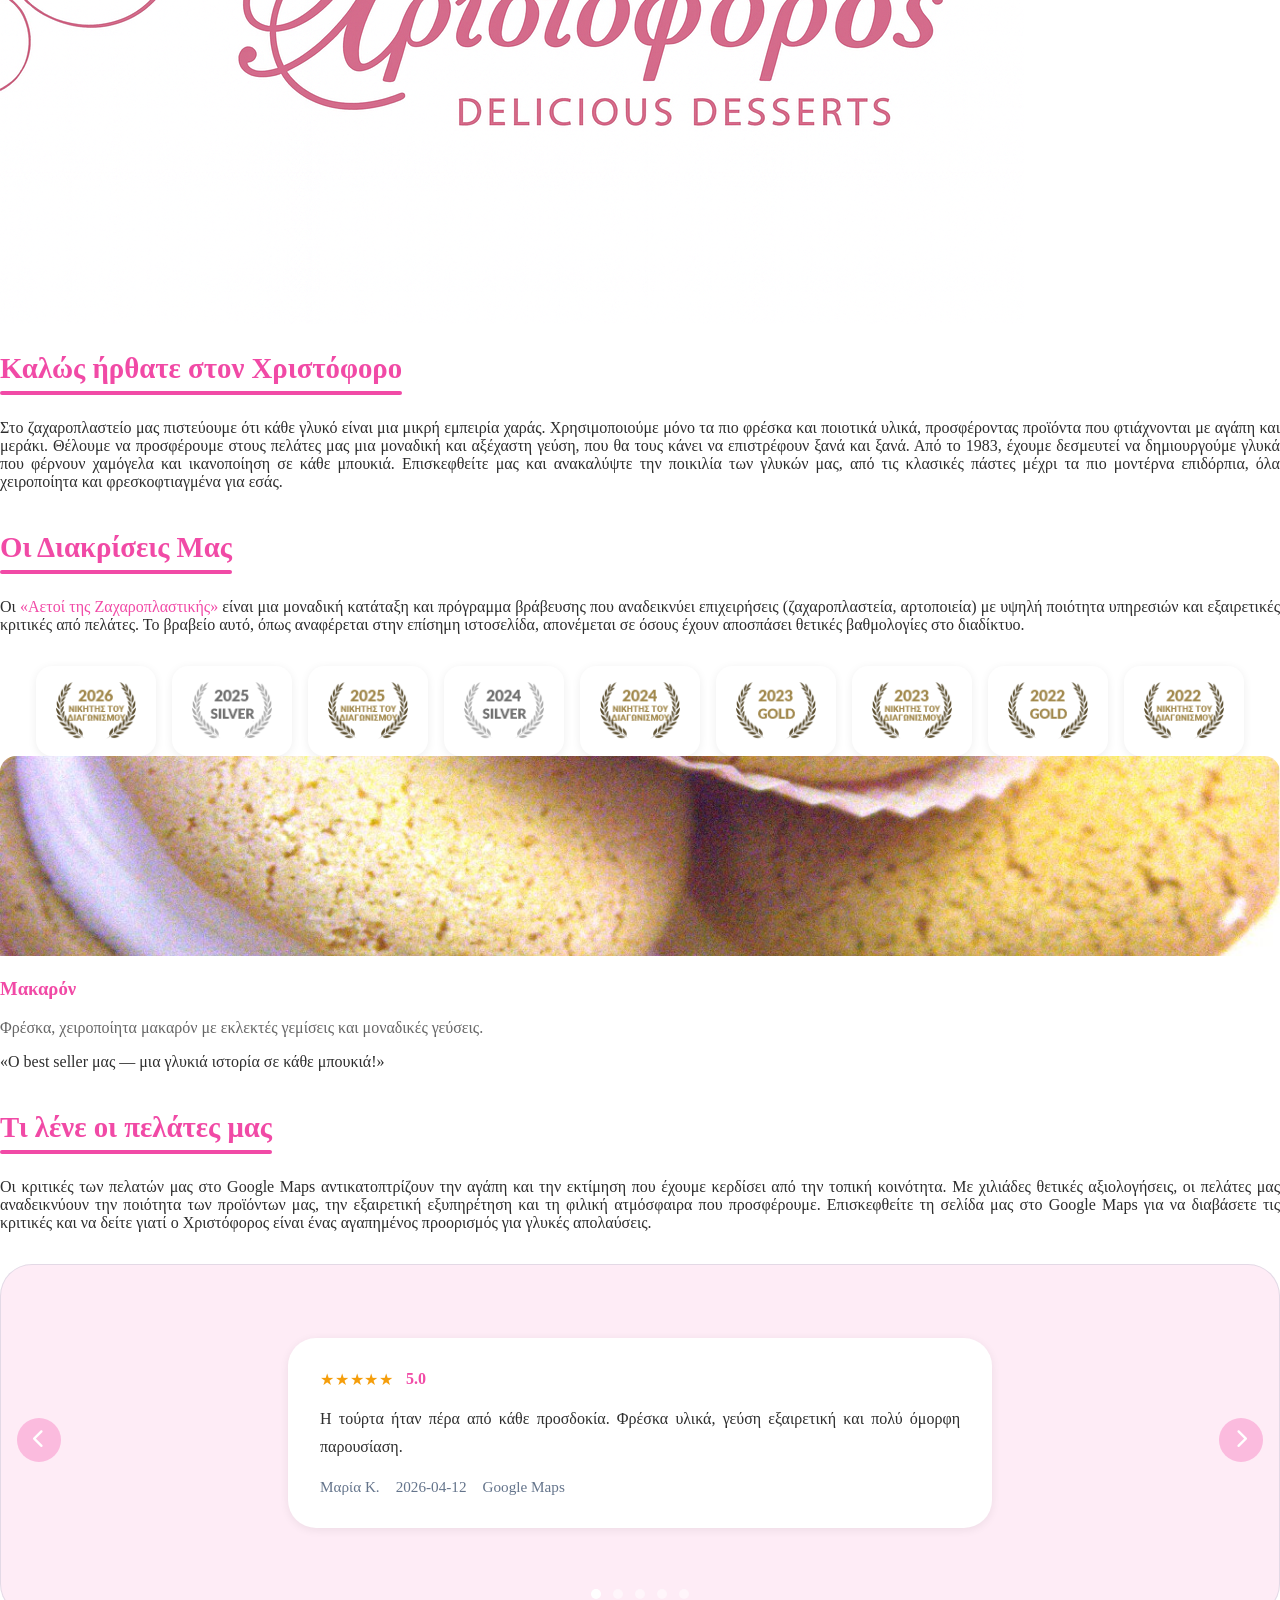
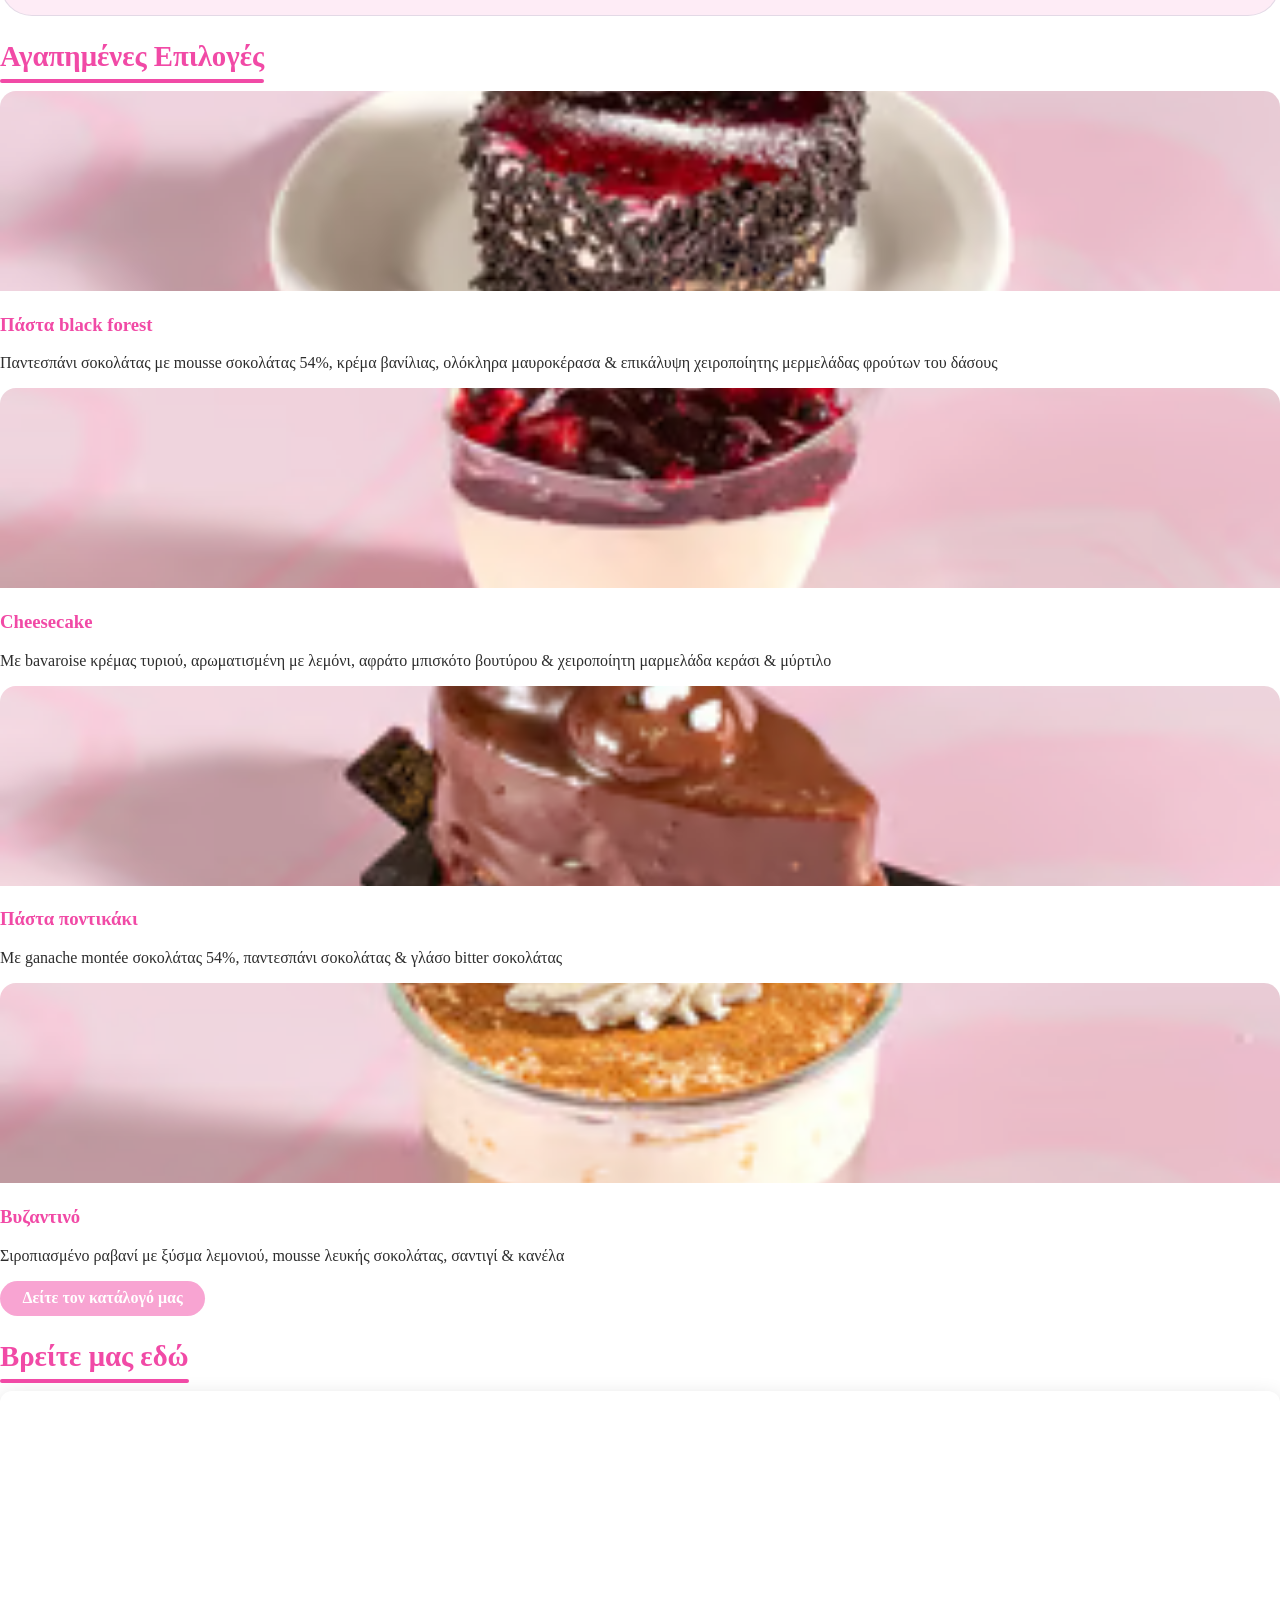
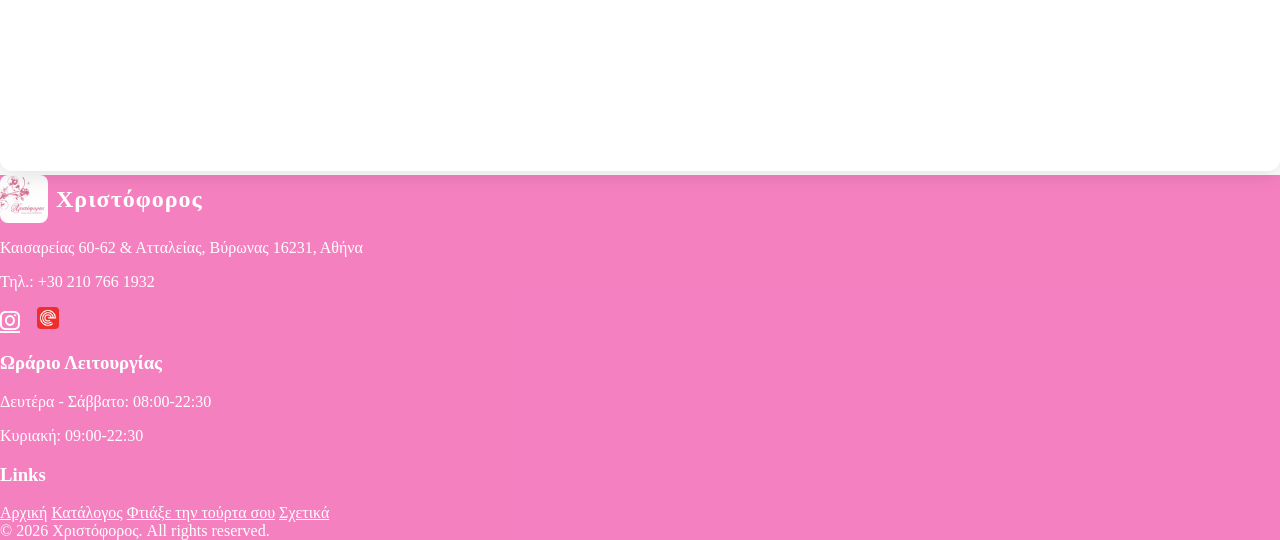
==== commit 02ee377f: "Update carousel images and descriptions for profiterole Add Best Seller card next to the awards sect" ====
--- a/index.html
+++ b/index.html
@@ -23,11 +23,11 @@
     </div>
 
     <div class="slide">
-      <img class="slide-img" src="https://images.unsplash.com/photo-1634560604992-7784a29bc419?q=80&w=1170&auto=format&fit=crop&ixlib=rb-4.1.0&ixid=M3wxMjA3fDB8MHxwaG90by1wYWdlfHx8fGVufDB8fHx8fA%3D%3D" alt="Colorful French macarons close-up" />
-      <div class="slide-overlay"></div>
-      <div class="slide-caption">
-        <h2 data-i18n="slide2-title">Μακαρόν</h2>
-        <p data-i18n="slide2-desc">Φρέσκα, χειροποίητα μακαρόν με εκλεκτές γεμίσεις και μοναδικές γεύσεις</p>
+      <img class="slide-img" src="assets/carousel/profiterole.jpg" alt="Profiterole" />
+      <div class="slide-overlay"></div>
+      <div class="slide-caption">
+        <h2 data-i18n="slide2-title">Προφιτερόλ</h2>
+        <p data-i18n="slide2-desc">Σουδάκια γεμιστά με βανίλιας κρέμα και σάλτσα bitter σοκολάτας.</p>
       </div>
     </div>
 
@@ -77,12 +77,12 @@
       <div class="grid grid-cols-1 sm:grid-cols-2 gap-6 items-center">
         <!-- Left: Logo -->
         <div class="flex justify-center">
-          <img src="assets/icons/logo.png" alt="logo" class="max-w-full sm:max-w-xs md:max-w-sm lg:max-w-md" />
+          <img src="assets/icons/logo.png" alt="logo" class="w-2/3 sm:w-2/3 md:w-2/3 lg:w-2/3" />
         </div>
         <!-- Right: Text -->
         <div>
           <h2 class="section-title" data-i18n="intro-title">Καλώς ήρθατε στον Χριστόφορο</h2>
-          <p class="mt-6 text-lg leading-relaxed text-gray-700" data-i18n="intro-text">
+          <p class="mt-6 text-lg leading-relaxed text-gray-700" data-i18n="intro-text" class="text-primary">
             Στο ζαχαροπλαστείο μας πιστεύουμε ότι κάθε γλυκό είναι μια μικρή εμπειρία χαράς. 
             Χρησιμοποιούμε μόνο τα πιο φρέσκα και ποιοτικά υλικά, προσφέροντας προϊόντα που φτιάχνονται με αγάπη και μεράκι. 
             Θέλουμε να προσφέρουμε στους πελάτες μας μια μοναδική και αξέχαστη γεύση, που θα τους κάνει να επιστρέφουν ξανά και ξανά.
@@ -97,42 +97,56 @@
   <!-- AWARDS -->
   <section id="awards" class="py-12 px-6">
     <div class="max-w-6xl mx-auto">
-      <div class="text-center mb-8">
-        <h2 class="section-title mx-auto">Οι Διακρίσεις Μας</h2>
-        <p class="max-w-3xl mx-auto text-gray-700 mt-4 text-lg">
-          Οι <a href="https://www.aetoitiszaxaroplastikis.eu/about" target="_blank" rel="noopener noreferrer" class="text-primary">«Αετοί της Ζαχαροπλαστικής»</a>
-          είναι μια μοναδική κατάταξη και πρόγραμμα βράβευσης που αναδεικνύει επιχειρήσεις (ζαχαροπλαστεία, αρτοποιεία) με υψηλή ποιότητα υπηρεσιών και εξαιρετικές κριτικές από πελάτες.
-          Το βραβείο αυτό, όπως αναφέρεται στην επίσημη ιστοσελίδα, απονέμεται σε όσους έχουν αποσπάσει θετικές βαθμολογίες στο διαδίκτυο.
-        </p>
-      </div>
-
-      <div class="awards-list">
-        <div class="award-card">
-          <img src="assets/icons/medals/laureate_medal_2026.png" alt="Laureate Medal 2026" />
-        </div>
-        <div class="award-card">
-          <img src="assets/icons/medals/silver_medal_2025.png" alt="Silver Medal 2025" />
-        </div>
-        <div class="award-card">
-          <img src="assets/icons/medals/laureate_medal_2025.png" alt="Laureate Medal 2025" />
-        </div>
-        <div class="award-card">
-          <img src="assets/icons/medals/silver_medal_2024.png" alt="Silver Medal 2024" />
-        </div>
-        <div class="award-card">
-          <img src="assets/icons/medals/laureate_medal_2024.png" alt="Laureate Medal 2024" />
-        </div>
-        <div class="award-card">
-          <img src="assets/icons/medals/gold_medal_2023.png" alt="Gold Medal 2023" />
-        </div>
-        <div class="award-card">
-          <img src="assets/icons/medals/laureate_medal_2023.png" alt="Laureate Medal 2023" />
-        </div>
-        <div class="award-card">
-          <img src="assets/icons/medals/gold_medal_2022.png" alt="Gold Medal 2022" />
-        </div>
-        <div class="award-card">
-          <img src="assets/icons/medals/laureate_medal_2022.png" alt="Laureate Medal 2022" />
+      <div class="awards-grid">
+        <div class="awards-content">
+          <div class="text-center mb-8">
+            <h2 class="section-title mx-auto">Οι Διακρίσεις Μας</h2>
+            <p class="max-w-3xl mx-auto text-gray-700 mt-4 text-lg" data-i18n="awards-text" class="text-primary">
+              Οι <a href="https://www.aetoitiszaxaroplastikis.eu/about" target="_blank" rel="noopener noreferrer">«Αετοί της Ζαχαροπλαστικής»</a>
+              είναι μια μοναδική κατάταξη και πρόγραμμα βράβευσης που αναδεικνύει επιχειρήσεις (ζαχαροπλαστεία, αρτοποιεία) με υψηλή ποιότητα υπηρεσιών και εξαιρετικές κριτικές από πελάτες.
+              Το βραβείο αυτό, όπως αναφέρεται στην επίσημη ιστοσελίδα, απονέμεται σε όσους έχουν αποσπάσει θετικές βαθμολογίες στο διαδίκτυο.
+            </p>
+          </div>
+
+          <div class="awards-list">
+            <div class="award-card">
+              <img src="assets/icons/medals/laureate_medal_2026.png" alt="Laureate Medal 2026" />
+            </div>
+            <div class="award-card">
+              <img src="assets/icons/medals/silver_medal_2025.png" alt="Silver Medal 2025" />
+            </div>
+            <div class="award-card">
+              <img src="assets/icons/medals/laureate_medal_2025.png" alt="Laureate Medal 2025" />
+            </div>
+            <div class="award-card">
+              <img src="assets/icons/medals/silver_medal_2024.png" alt="Silver Medal 2024" />
+            </div>
+            <div class="award-card">
+              <img src="assets/icons/medals/laureate_medal_2024.png" alt="Laureate Medal 2024" />
+            </div>
+            <div class="award-card">
+              <img src="assets/icons/medals/gold_medal_2023.png" alt="Gold Medal 2023" />
+            </div>
+            <div class="award-card">
+              <img src="assets/icons/medals/laureate_medal_2023.png" alt="Laureate Medal 2023" />
+            </div>
+            <div class="award-card">
+              <img src="assets/icons/medals/gold_medal_2022.png" alt="Gold Medal 2022" />
+            </div>
+            <div class="award-card">
+              <img src="assets/icons/medals/laureate_medal_2022.png" alt="Laureate Medal 2022" />
+            </div>
+          </div>
+        </div>
+        <div class="awards-image">
+          <article class="feat-card no-zoom">
+            <img src="assets/macaron_stack.jpg" alt="Macarons" />
+            <div>
+              <h3 data-i18n="carousel-macarons-title">Μακαρόν</h3>
+              <p data-i18n="carousel-macarons-desc">Φρέσκα, χειροποίητα μακαρόν με εκλεκτές γεμίσεις και μοναδικές γεύσεις.</p>
+              <p class="quote" data-i18n="carousel-macarons-quote">«Ο best seller μας — μια γλυκιά ιστορία σε κάθε μπουκιά!»</p>
+            </div>
+          </article>
         </div>
       </div>
     </div>
@@ -144,7 +158,7 @@
       <div class="max-w-6xl mx-auto">
         <div class="text-center mb-8">
           <h2 class="section-title mx-auto" data-i18n="reviews-title">Τι λένε οι πελάτες μας</h2>
-          <p class="max-w-3xl mx-auto text-gray-700 mt-4 text-lg" data-i18n="reviews-desc">
+          <p class="max-w-3xl mx-auto text-gray-700 mt-4 text-lg" data-i18n="reviews-desc" class="text-primary">
             Οι κριτικές των πελατών μας στο Google Maps αντικατοπτρίζουν την αγάπη και την εκτίμηση που έχουμε κερδίσει από την τοπική κοινότητα. 
             Με χιλιάδες θετικές αξιολογήσεις, οι πελάτες μας αναδεικνύουν την ποιότητα των προϊόντων μας, την εξαιρετική εξυπηρέτηση και τη φιλική ατμόσφαιρα που προσφέρουμε.
             Επισκεφθείτε τη σελίδα μας στο Google Maps για να διαβάσετε τις κριτικές και να δείτε γιατί ο Χριστόφορος είναι ένας αγαπημένος προορισμός για γλυκές απολαύσεις.
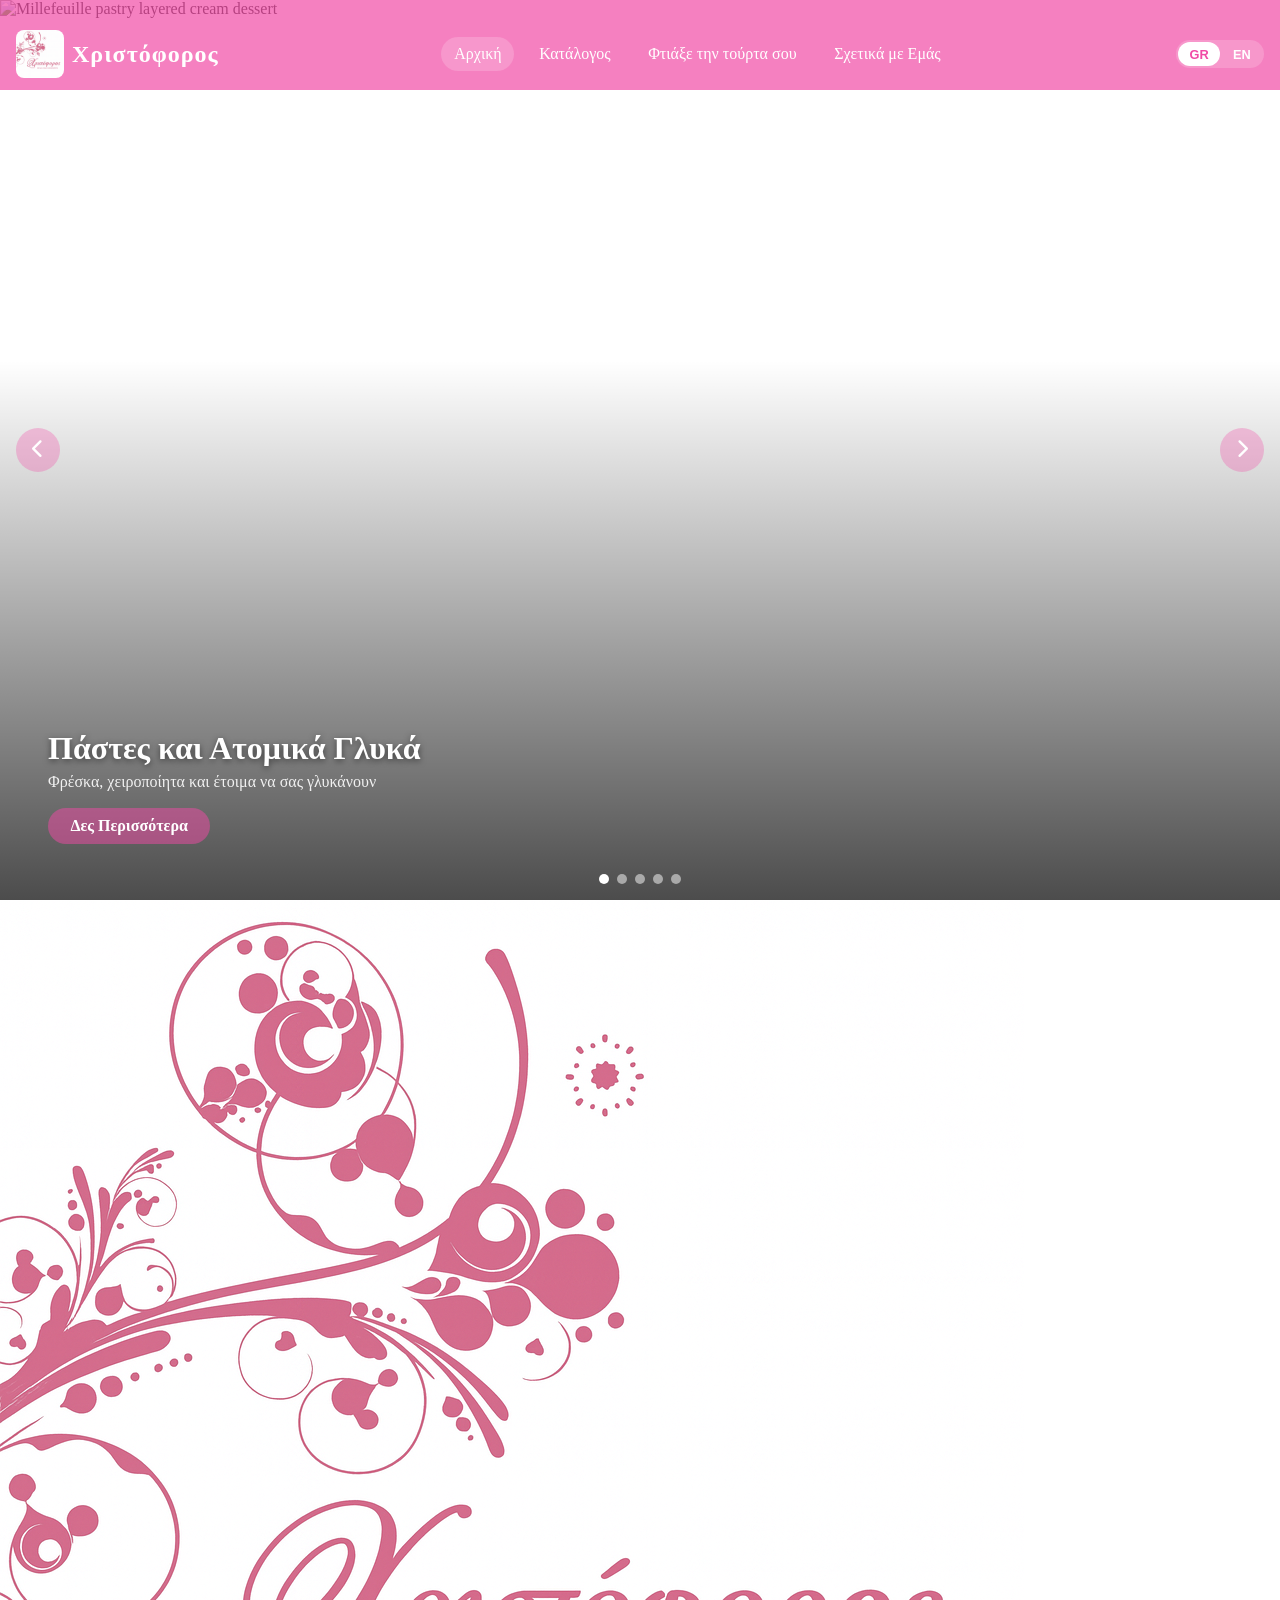
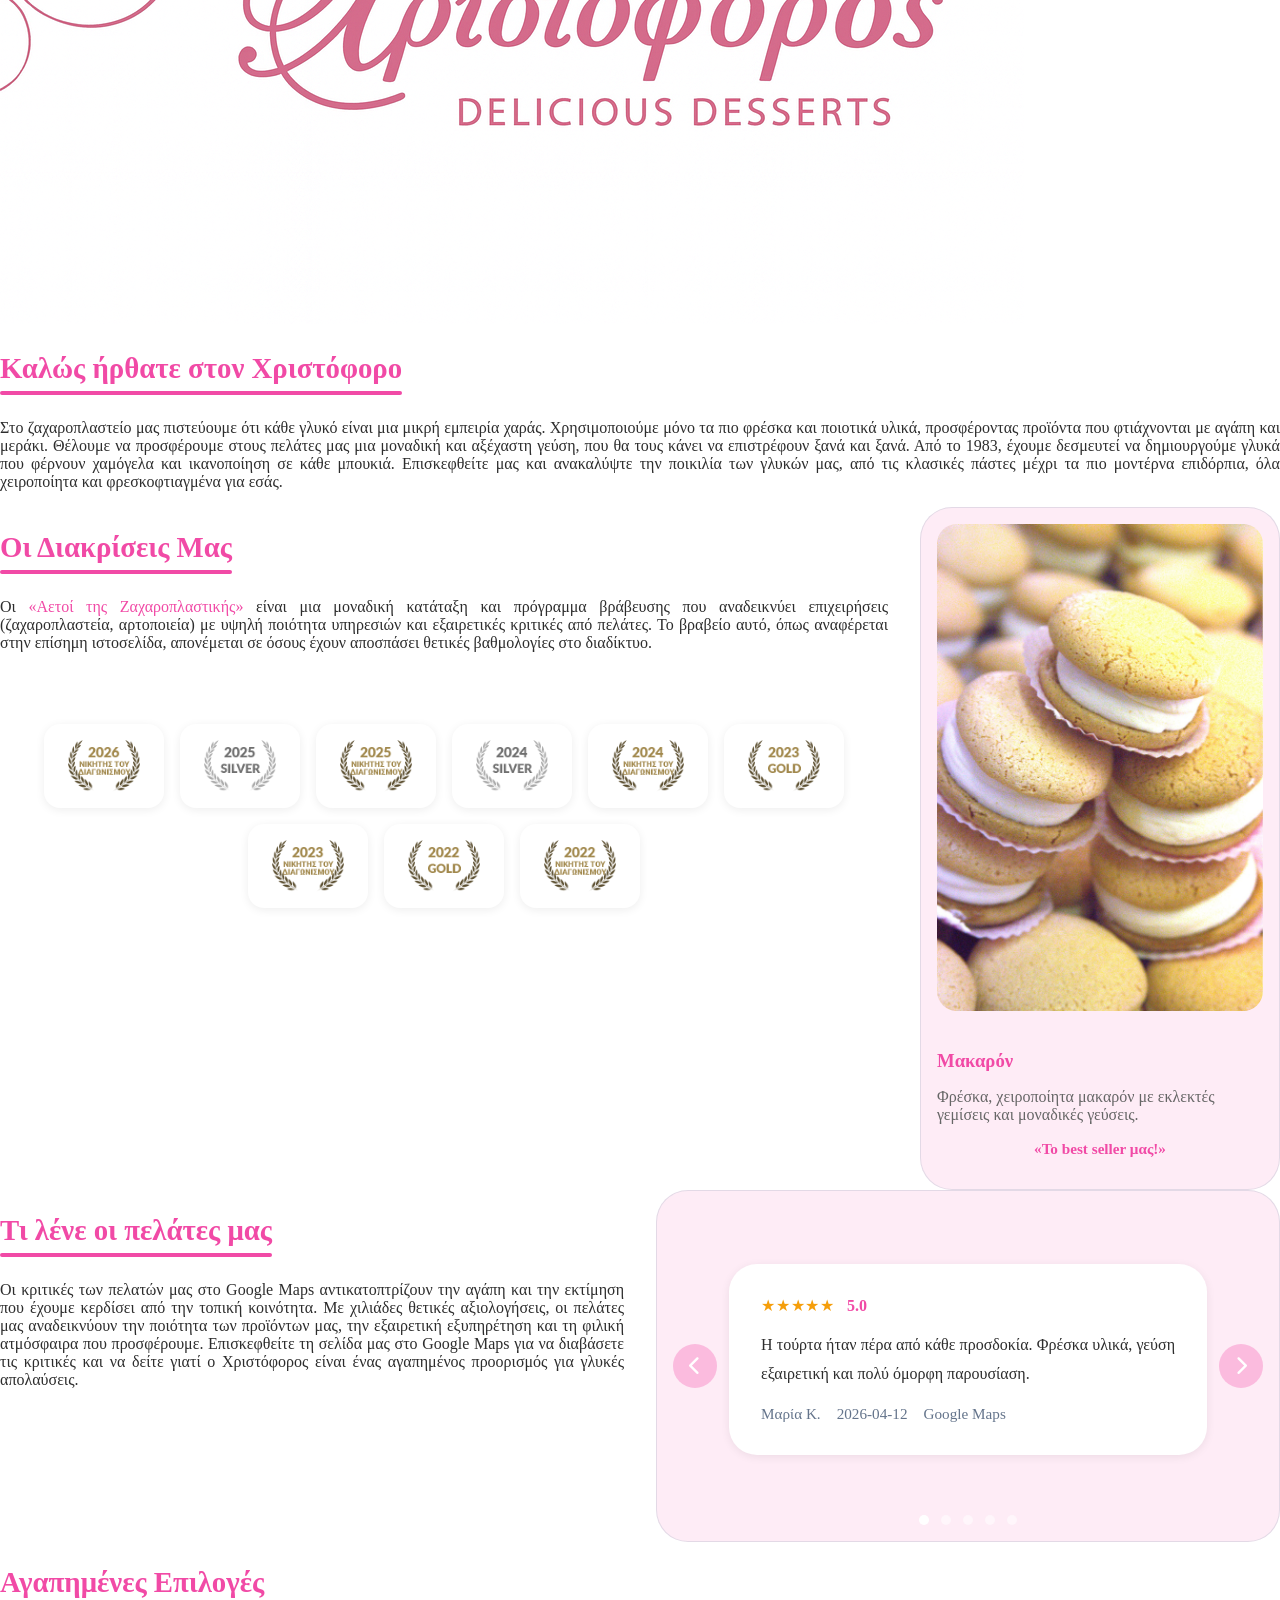
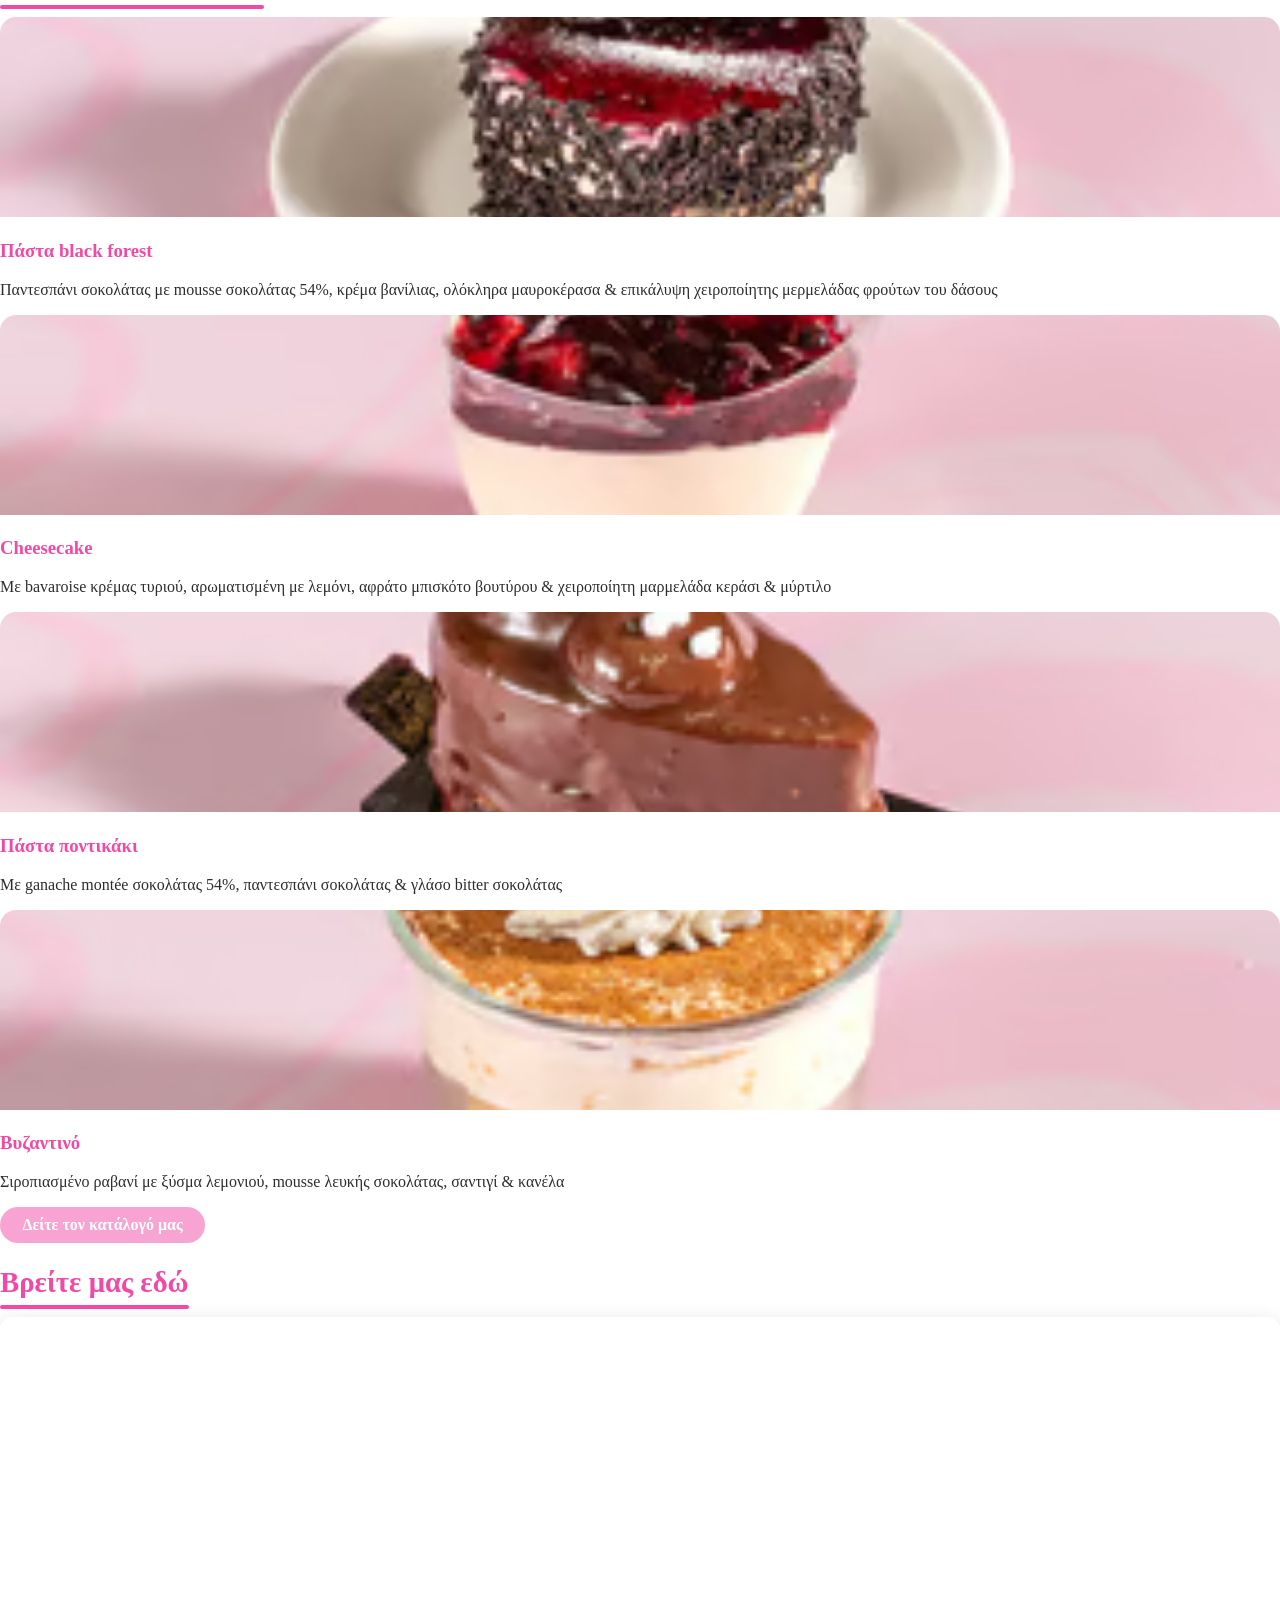
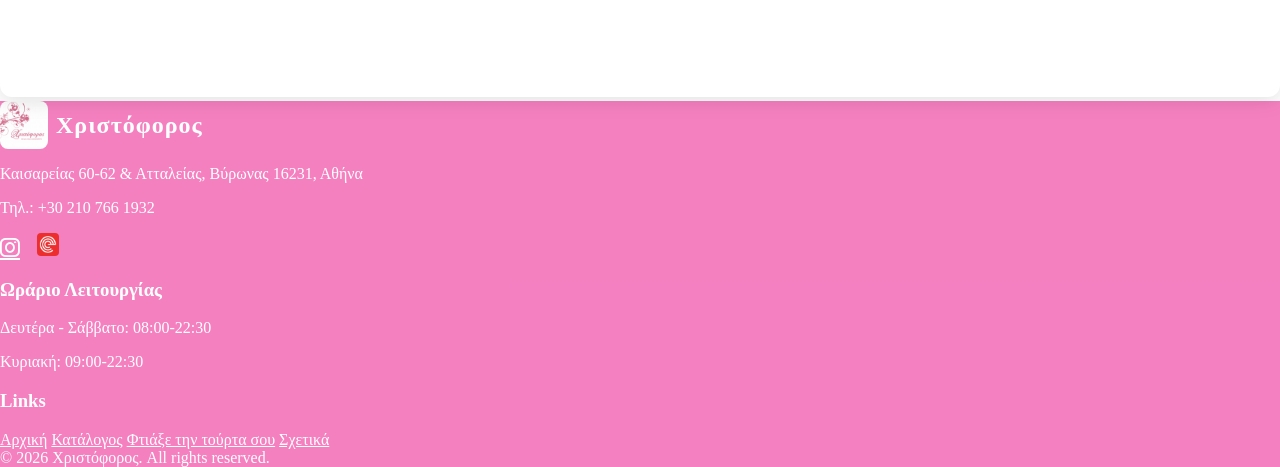
==== commit 205a7dce: "Refactor reviews section layout and styling for improved responsiveness and clarity" ====
--- a/index.html
+++ b/index.html
@@ -144,7 +144,7 @@
             <div>
               <h3 data-i18n="carousel-macarons-title">Μακαρόν</h3>
               <p data-i18n="carousel-macarons-desc">Φρέσκα, χειροποίητα μακαρόν με εκλεκτές γεμίσεις και μοναδικές γεύσεις.</p>
-              <p class="quote" data-i18n="carousel-macarons-quote">«Ο best seller μας — μια γλυκιά ιστορία σε κάθε μπουκιά!»</p>
+              <p class="quote" data-i18n="carousel-macarons-quote">«Το best seller μας!»</p>
             </div>
           </article>
         </div>
@@ -156,19 +156,24 @@
   
     <section id="reviews" class="py-12 px-6">
       <div class="max-w-6xl mx-auto">
-        <div class="text-center mb-8">
-          <h2 class="section-title mx-auto" data-i18n="reviews-title">Τι λένε οι πελάτες μας</h2>
-          <p class="max-w-3xl mx-auto text-gray-700 mt-4 text-lg" data-i18n="reviews-desc" class="text-primary">
-            Οι κριτικές των πελατών μας στο Google Maps αντικατοπτρίζουν την αγάπη και την εκτίμηση που έχουμε κερδίσει από την τοπική κοινότητα. 
-            Με χιλιάδες θετικές αξιολογήσεις, οι πελάτες μας αναδεικνύουν την ποιότητα των προϊόντων μας, την εξαιρετική εξυπηρέτηση και τη φιλική ατμόσφαιρα που προσφέρουμε.
-            Επισκεφθείτε τη σελίδα μας στο Google Maps για να διαβάσετε τις κριτικές και να δείτε γιατί ο Χριστόφορος είναι ένας αγαπημένος προορισμός για γλυκές απολαύσεις.
-          </p>
-        </div>
-          <div id="reviews-carousel" class="reviews-carousel">
-            <div class="reviews-slides"></div>
-            <button class="carousel-arrow" id="reviews-prev" aria-label="Previous review"><i class="fa fa-chevron-left"></i></button>
-            <button class="carousel-arrow" id="reviews-next" aria-label="Next review"><i class="fa fa-chevron-right"></i></button>
-            <div id="reviews-dots" class="dots"></div>
+        <div class="reviews-grid">
+          <div class="reviews-copy">
+            <div class="text-center mb-8">
+              <h2 class="section-title mx-auto" data-i18n="reviews-title">Τι λένε οι πελάτες μας</h2>
+              <p class="max-w-3xl mx-auto text-gray-700 mt-4 text-lg" data-i18n="reviews-desc" class="text-primary">
+                Οι κριτικές των πελατών μας στο Google Maps αντικατοπτρίζουν την αγάπη και την εκτίμηση που έχουμε κερδίσει από την τοπική κοινότητα. 
+                Με χιλιάδες θετικές αξιολογήσεις, οι πελάτες μας αναδεικνύουν την ποιότητα των προϊόντων μας, την εξαιρετική εξυπηρέτηση και τη φιλική ατμόσφαιρα που προσφέρουμε.
+                Επισκεφθείτε τη σελίδα μας στο Google Maps για να διαβάσετε τις κριτικές και να δείτε γιατί ο Χριστόφορος είναι ένας αγαπημένος προορισμός για γλυκές απολαύσεις.
+              </p>
+            </div>
+          </div>
+          <div class="reviews-carousel-wrapper">
+            <div id="reviews-carousel" class="reviews-carousel">
+              <div class="reviews-slides"></div>
+              <button class="carousel-arrow" id="reviews-prev" aria-label="Previous review"><i class="fa fa-chevron-left"></i></button>
+              <button class="carousel-arrow" id="reviews-next" aria-label="Next review"><i class="fa fa-chevron-right"></i></button>
+              <div id="reviews-dots" class="dots"></div>
+            </div>
           </div>
         </div>
       </div>
